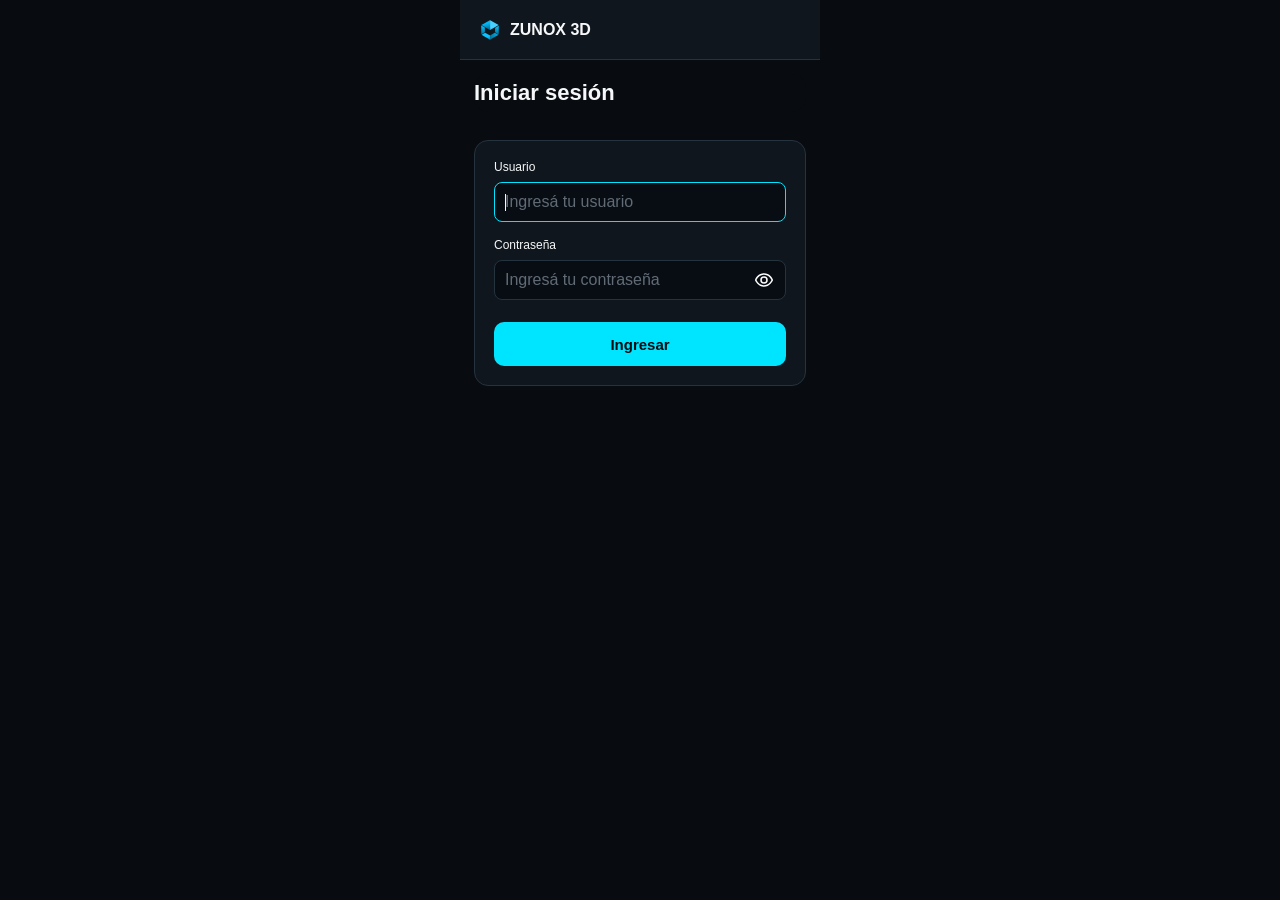
==== frontend/admin.html @ 62fde07b "fix: Update input validation for quantity and disable price input in admin form" ====
<!DOCTYPE html>
<html lang="es">

<head>
    <meta charset="UTF-8">
    <meta name="viewport" content="width=device-width, initial-scale=1.0">
    <title>Nuevo Registro</title>
    <link rel="icon" href="Iconos/logo.svg">
    <link href="Css/admin.css" rel="stylesheet">
    <link href="Css/menu.css" rel="stylesheet">
</head>

<body>
    <header>
        <div>
            <div class="contenedor-logo">
                <img src="Iconos/logo.svg" class="logo">
            </div>
            <b>ZUNOX 3D</b>
        </div>
        <div class="menu-opciones">
            <button type="button" id="btn-menu" class="salida" aria-label="Abrir menú" aria-haspopup="true" aria-expanded="false" aria-controls="panel-menu">
                <span>
                    <img src="Iconos/puntos.svg" alt="">
                </span>
            </button>
            <nav id="panel-menu" class="panel-menu" aria-label="Menú" hidden>
                <a href="tracking-admin.html" class="item-menu">
                    <img src="Iconos/calendario-reloj.svg" alt="">
                    Seguimiento de pedidos
                </a>
                <a href="products.html" class="item-menu">
                    <img src="Iconos/lista-del-portapapeles.svg" alt="">
                    Productos
                </a>
                <hr>
                <button type="button" id="btn-cerrar-sesion" class="item-menu item-cerrar-sesion">
                    <img src="Iconos/salida.svg" alt="">
                    Cerrar sesión
                </button>
            </nav>
        </div>
    </header>

    <main>
        <form id="formulario">
            <section id="section-1">
                <p class="p-1">
                    NUEVO PEDIDO
                </p>
                <p class="p-2">
                    Nuevo Registro
                </p>
                <p class="p-3">
                    Ingresá los datos y los productos del pedido.
                </p>
            </section>
            <section id="section-2">
                <div class="contenedor-datos">
                    <h4>Datos de contacto</h4>
                    <!-- Buscador de cliente existente: sin name, para que no viaje en el FormData del pedido. -->
                    <div class="buscador-cliente">
                        <label class="interruptor">
                            <input type="checkbox" id="chk-cliente-existente" role="switch">
                            <span class="interruptor-pista" aria-hidden="true"></span>
                            <span class="interruptor-texto">Cliente existente</span>
                        </label>
                        <div class="fila-buscador">
                            <input type="tel" id="txt-buscar-telefono" placeholder="Buscar por teléfono" inputmode="numeric" maxlength="20" pattern="[0-9]{10,20}" title="Ingresá entre 10 y 20 dígitos, sin espacios ni guiones" aria-label="Teléfono del cliente" disabled>
                            <button type="button" id="btn-buscar-cliente" class="btn-buscar" disabled>Buscar</button>
                        </div>
                        <p id="lbl-busqueda" class="mensaje-busqueda" role="status" aria-live="polite"></p>
                    </div>
                    <div class="sub-contenedor-datos">
                        <div>
                            <p>
                                Nombre
                            </p>
                            <input type="text" name="txt-nombre" placeholder="Ingresá el nombre" maxlength="100" pattern="[^0-9]+" title="El nombre no puede contener números" required>
                        </div>
                        <div class="apellido">
                            <p>
                                Apellido
                            </p>
                            <input type="text" name="txt-apellido" placeholder="Ingresá el apellido" maxlength="100" pattern="[^0-9]+" title="El apellido no puede contener números" required>
                        </div>
                    </div>
                    <p>Mail (opcional)</p>
                    <input type="email" name="txt-correo" placeholder="ejemplo@correo.com" maxlength="300">
                    <p>Teléfono</p>
                    <input type="tel" name="txt-telefono" placeholder="1123456789" minlength="10" maxlength="20" pattern="[0-9]{10,20}" title="Ingresá entre 10 y 20 dígitos, sin espacios ni guiones" required>
                    <p>Zona</p>
                    <input type="text" name="txt-zona" placeholder="Ingresá la zona" maxlength="100" required>
                </div>
            </section>
            <section id="section-3">
                <div id="tarjeta-productos" class="contenedor-productos">
                    <h4>Productos</h4>
                    <div class="contenedor-nota">
                        <p>Notas de pedido</p>
                        <textarea name="txt-nota" placeholder="Agregá una nota para el pedido"></textarea>
                    </div>
                    <template id="tarjeta-sub-productos">
                        <div class="sub-contendor-productos">
                            <p>Categoría</p>
                            <select id="ddl-categorias" name="ddl-categorias" required>
                                <option value="" disabled selected>Seleccioná una categoría</option>
                            </select>
                            <p>Producto</p>
                            <select id="ddl-productos" name="ddl-productos" required>
                                <option value="" disabled selected>Seleccioná un producto</option>
                            </select>
                            <div class="contenedor-precios">
                                <div>
                                    <p>Cantidad</p>
                                    <input name="txt-cantidad" type="number" pattern="[^1-9]+" placeholder="1" min="1" step="1" required>
                                </div>
                                <div>
                                    <p>Precio unitario</p>
                                    <input name="txt-precio" type="number" placeholder="0,00" min="0.01" step="0.01" disabled required>
                                </div>
                                <div>
                                    <span>
                                        <img src="Iconos/basura.svg">
                                    </span>
                                </div>
                            </div>
                            <div>
                                <p>Subtotal</p>
                                <label>$</label>
                            </div>
                        </div>
                    </template>
                </div>
                <div class="contenedor-total">
                    <div class="fila-total">
                        <p>Total</p>
                        <label>$</label>
                    </div>
                    <button id="btn-agregar" type="button" class="btn-agregar">+ Agregar producto</button>
                </div>
            </section>
            <section id="section-guardar">
                <label id="lbl-mensaje"></label>
                <button type="submit" class="btn-guardar">
                    <img src="Iconos/Check.svg" alt="">
                    Guardar
                </button>
            </section>
        </form>

        <!-- Se abre con showModal() cuando el pedido se guardó bien. -->
        <dialog id="dlg-pedido-guardado" class="panel-exito" aria-labelledby="ttl-pedido-guardado">
            <form method="dialog">
                <button type="submit" class="btn-cerrar-panel" aria-label="Cerrar">
                    <img src="Iconos/Cancelar.svg" alt="">
                </button>
            </form>

            <div class="icono-exito">
                <img src="Iconos/Check.svg" alt="">
            </div>
            <p class="p-1" id="lbl-numero-guardado">PEDIDO #—</p>
            <h2 class="p-2" id="ttl-pedido-guardado">Pedido registrado</h2>
            <p class="p-3">Copiá el link y mandáselo al cliente para que siga su pedido.</p>

            <p class="etiqueta-link">Link de seguimiento del cliente</p>
            <div class="fila-link">
                <input type="url" id="txt-link-seguimiento" readonly aria-label="Link de seguimiento del cliente">
                <button type="button" id="btn-copiar-link" class="btn-copiar" autofocus>Copiar</button>
            </div>
            <p id="lbl-copiado" class="mensaje-copiado" role="status" aria-live="polite"></p>
        </dialog>
    </main>

    <footer>

    </footer>
    <script src="JavaScript/menu.js" type="module"></script>
    <script src="JavaScript/admin.js" type="module"></script>
</body>

</html>
---- frontend/Css/admin.css ----
:root {
    /* Fondos */
    --bg_primary: #080B10;
    --bg_text: #080D13;
    --bg_card: #10161E;
    --bg_card_secondary: #0C1219;
    --bg_card_alt: #051014;

    /* Colores principales */
    --primary: #25333F;
    --header_bg: #9CAAB7;
    --primary_hover: #F5F7F8;
    --primary_light: #FFFFFF;

    /* Texto y acentos */
    --text_main: #00E5FF;

    /* Estados y botones */
    --status_pending: #F6C453;
    --status_pending_hover: #65521F;

    --status_cancelled: #FF4D4D;
    --status_cancelled_bg: #211C0D;

    --status_completed: #22C55E;
    --status_completed_bg: #4ADE80;

    --shadow_sm: 0 1px 2px 0 rgba(0, 0, 0, 0.05);
    --shadow: 0 4px 6px -1px rgba(0, 0, 0, 0.08), 0 2px 4px -2px rgba(0, 0, 0, 0.04);
    --shadow_lg: 0 10px 15px -3px rgba(0, 0, 0, 0.1), 0 4px 6px -4px rgba(0, 0, 0, 0.05);

    --radius: 14px;
    --radius-text: 8px;
}

* {
    box-sizing: border-box;
    margin: 0;
    padding: 0;
}

body{
    font-family: Arial, Helvetica, sans-serif;
    background-color: var(--bg_primary);
    min-height: 100vh;
    width: 100%;
    max-width: 360px;
    margin: 0 auto;
    overflow-x: hidden;
}

header{
    display: flex;
    justify-content: space-between;
    align-items: center;
    background-color: var(--bg_card);
    height: 60px;
    border-bottom: 1px solid var(--primary);
}

header div{
    display: flex;
    justify-content: center;
    align-items: center;
    margin: 10px;
}

header div b{
    color: var(--primary_hover);
}

header div img{
    width: 15px;
    height: 15px;
}

.contenedor-logo{
    display: flex;
    justify-content: center;
    align-items: center;
}

.logo{
    width: 20px;
    height: 20px;
}

.salida{
    margin: 0;
    padding: 6px;
    border: 1px solid var(--primary);
    border-radius: 8px;
    display: flex;
    justify-content: center;
    align-items: center;
}

.salida span{
    display: flex;
    justify-content: center;
    align-items: center;
}

button.salida{
    background: none;
    cursor: pointer;
}

button.salida:focus-visible{
    outline: 2px solid var(--text_main);
    outline-offset: 2px;
}

img{
    width: 20px;
    height: 20px;
}

main{
    display: flex;
    flex-direction: column;
    /* justify-content: center; */
    align-items: stretch;
    box-sizing: border-box;
    width: 100%;
}

section{
    width: auto;
    box-sizing: border-box;
    margin: 14px;
    padding: 5px;
    border: 1px solid var(--primary);
    border-radius: var(--radius);
    min-width: 0;
    background-color: var(--bg_card);
}

.p-1{
    font-size: 11px;
    font-weight: 700;
    letter-spacing: 0.5px;
    color: var(--text_main);
}

.p-2{
    margin-top: 6px;
    margin-bottom: 6px;
    font-size: 22px;
    font-weight: 700;
    color: var(--primary_hover);
}

.p-3{
    font-size: 13px;
    color: var(--header_bg);
}

#section-1{
    margin: 14px;
    border: none;
    width: auto;
    background-color: var(--bg_primary);
    padding: 0;
}

#section-2 .contenedor-datos{
    margin: 10px;
}

.contenedor-datos h4{
    margin-bottom: 10px;
    color: var(--primary_hover);
}

.sub-contenedor-datos{
    display: flex;
}

.sub-contenedor-datos div{
    width: 100%;
}

.sub-contenedor-datos .apellido{
    padding-left: 10px;
}

.sub-contenedor-datos p{
    color: var(--primary_hover);
    font-size: 12px;
    margin-bottom: 8px;
}

.sub-contenedor-datos input[type="text"]{
    margin-bottom: 15px;
    border-radius: var(--radius-text);
    width: 100%;
    height: 40px;
    border: 1px solid var(--primary);
    background-color: var(--bg_text);
    padding-left: 10px;
    color: var(--primary_hover);
    outline: none;
}

.contenedor-datos p{
    color: var(--primary_hover);
    font-size: 12px;
    margin-bottom: 8px;
}

.contenedor-datos input[type="email"], 
.contenedor-datos input[type="tel"], 
.contenedor-datos input[type="text"]{
    margin-bottom: 15px;
    border-radius: var(--radius-text);
    width: 100%;
    height: 40px;
    border: 1px solid var(--primary);
    background-color: var(--bg_text);
    padding-left: 10px;
    color: var(--primary_hover);
    outline: none;
}

/* .contenedor-datos textarea{
    border-radius: var(--radius-text);
    width: 100%;
    height: 80px;
    border: 1px solid var(--primary);
    background-color: var(--bg_text);
    padding: 10px;
    color: var(--primary_hover);
    outline: none;
    resize: vertical;
} */

.contenedor-datos input:focus,
.contenedor-datos textarea:focus{
    outline: none;
    border-color: var(--text_main);
}

#section-3 .contenedor-productos{
    margin: 10px;
}

.contenedor-productos h4{
    display: flex;
    justify-content: space-between;
    align-items: center;
    font-size: 16px;
    font-weight: 500;
    margin-bottom: 12px;
    color: var(--primary_hover);
}

.contenedor-productos h4 span{
    font-size: 12px;
    color: var(--header_bg);
    font-weight: normal;
}

.contenedor-nota{
    margin-bottom: 10px;
}

.contenedor-nota p{
    font-size: 12px;
    margin-bottom: 8px;
    margin-top: 0;
    color: var(--header_bg);
}

.contenedor-nota textarea{
    border-radius: var(--radius-text);
    width: 100%;
    height: 80px;
    border: 1px solid var(--primary);
    background-color: var(--bg_text);
    padding: 10px;
    color: var(--primary_hover);
    outline: none;
    resize: vertical;
}

.sub-contendor-productos{
    display: flex;
    flex-direction: column;
    width: 100%;
    border: 1px solid var(--primary);
    border-radius: var(--radius);
    background-color: var(--bg_card_secondary);
    padding: 16px;
    box-sizing: border-box;
    margin-bottom: 10px;
}

.sub-contendor-productos p{
    font-size: 12px;
    margin-bottom: 6px;
    margin-top: 0;
    color: var(--header_bg);
}

.sub-contendor-productos select{
    width: 100%;
    height: 42px;
    margin-bottom: 14px;
    border-radius: var(--radius-text);
    border: 1px solid var(--primary);
    background-color: var(--bg_text);
    padding: 0 36px 0 12px;
    color: var(--primary_hover);
    font-size: 14px;
    appearance: none;
    -webkit-appearance: none;
    -moz-appearance: none;
    background-image: url("data:image/svg+xml,%3Csvg xmlns='http://www.w3.org/2000/svg' width='16' height='16' viewBox='0 0 24 24' fill='none' stroke='%239CAAB7' stroke-width='2' stroke-linecap='round' stroke-linejoin='round'%3E%3Cpolyline points='6 9 12 15 18 9'%3E%3C/polyline%3E%3C/svg%3E");
    background-repeat: no-repeat;
    background-position: calc(100% - 12px) center;
    background-size: 16px;
    cursor: pointer;
    box-sizing: border-box;
    outline: none;
}

.sub-contendor-productos select:focus{
    border-color: var(--text_main);
}

.contenedor-precios{
    display: flex;
    align-items: flex-end;
    gap: 10px;
    width: 100%;
    margin-bottom: 14px;
}

.contenedor-precios > div:nth-child(1){
    flex: 1;
    min-width: 0;
}

.contenedor-precios > div:nth-child(2){
    flex: 1.4;
    min-width: 0;
}

.contenedor-precios input[type="number"]{
    width: 100%;
    height: 42px;
    border-radius: var(--radius-text);
    border: 1px solid var(--primary);
    background-color: var(--bg_text);
    color: var(--primary_hover);
    text-align: center;
    font-size: 14px;
    padding: 0 8px;
    box-sizing: border-box;
    outline: none;
}

.contenedor-precios input[type="number"]::-webkit-outer-spin-button,
.contenedor-precios input[type="number"]::-webkit-inner-spin-button{
    -webkit-appearance: none;
    margin: 0;
}

.contenedor-precios input[type="number"]:focus{
    border-color: var(--text_main);
}

.contenedor-precios > div:nth-child(3){
    width: 42px;
    height: 42px;
    flex: 0 0 42px;
    border: 1px solid var(--primary);
    border-radius: var(--radius-text);
    background-color: var(--bg_text);
    display: flex;
    justify-content: center;
    align-items: center;
    cursor: pointer;
    box-sizing: border-box;
    transition: border-color 0.2s, background-color 0.2s;
}

.contenedor-precios > div:nth-child(3):hover{
    border-color: var(--status_cancelled);
    background-color: rgba(255, 77, 77, 0.08);
}

.contenedor-precios > div:nth-child(3) span{
    display: flex;
    justify-content: center;
    align-items: center;
}

.contenedor-precios > div:nth-child(3) img{
    width: 18px;
    height: 18px;
    filter: brightness(0) invert(0.8);
    transition: filter 0.2s;
}

.contenedor-precios > div:nth-child(3):hover img{
    filter: invert(41%) sepia(85%) saturate(3021%) hue-rotate(339deg) brightness(101%) contrast(102%);
}

.sub-contendor-productos > div:last-child{
    display: flex;
    justify-content: space-between;
    align-items: center;
    width: 100%;
    margin-top: 2px;
    padding-top: 4px;
}

.sub-contendor-productos > div:last-child p{
    font-size: 13px;
    color: var(--header_bg);
    margin: 0;
}

.sub-contendor-productos > div:last-child label{
    font-size: 16px;
    font-weight: 700;
    color: var(--primary_hover);
    margin: 0;
}

.contenedor-total{
    margin: 16px 10px 10px 10px;
}

.fila-total{
    display: flex;
    justify-content: space-between;
    align-items: center;
    margin-bottom: 14px;
}

.fila-total p{
    font-size: 15px;
    font-weight: 500;
    color: var(--primary_hover);
    margin: 0;
}

.fila-total label{
    font-size: 18px;
    font-weight: 700;
    color: var(--text_main);
    margin: 0;
}

.btn-agregar{
    width: 100%;
    height: 44px;
    background-color: var(--text_main);
    color: var(--bg_primary);
    border: none;
    border-radius: 10px;
    font-size: 15px;
    font-weight: 600;
    display: flex;
    justify-content: center;
    align-items: center;
    gap: 8px;
    cursor: pointer;
    transition: opacity 0.2s, transform 0.1s;
}

.btn-agregar:hover{
    opacity: 0.9;
}

.btn-agregar:active{
    transform: scale(0.99);
}

#section-guardar{
    margin: 14px;
    border: none;
    background-color: transparent;
    padding: 0;
}

.btn-guardar{
    width: 100%;
    height: 46px;
    background-color: var(--text_main);
    color: var(--bg_primary);
    border: none;
    border-radius: 10px;
    font-size: 15px;
    font-weight: 600;
    display: flex;
    justify-content: center;
    align-items: center;
    gap: 8px;
    cursor: pointer;
    transition: opacity 0.2s, transform 0.1s;
}

.btn-guardar img{
    width: 16px;
    height: 16px;
}

.btn-guardar:hover{
    opacity: 0.9;
}

.btn-guardar:active{
    transform: scale(0.99);
}

/* Buscador de cliente existente */
.buscador-cliente{
    margin-bottom: 15px;
    padding-bottom: 15px;
    border-bottom: 1px solid var(--primary);
}

.interruptor{
    display: flex;
    align-items: center;
    gap: 10px;
    width: fit-content;
    cursor: pointer;
    margin-bottom: 12px;
}

.interruptor input{
    position: absolute;
    width: 1px;
    height: 1px;
    opacity: 0;
}

.interruptor-pista{
    position: relative;
    flex: 0 0 40px;
    width: 40px;
    height: 22px;
    border: 1px solid var(--primary);
    border-radius: 999px;
    background-color: var(--bg_text);
    transition: background-color 0.2s, border-color 0.2s;
}

.interruptor-pista::after{
    content: "";
    position: absolute;
    top: 2px;
    left: 2px;
    width: 16px;
    height: 16px;
    border-radius: 50%;
    background-color: var(--header_bg);
    transition: transform 0.2s, background-color 0.2s;
}

.interruptor input:checked + .interruptor-pista{
    border-color: var(--text_main);
    background-color: rgba(0, 229, 255, 0.15);
}

.interruptor input:checked + .interruptor-pista::after{
    transform: translateX(18px);
    background-color: var(--text_main);
}

.interruptor input:focus-visible + .interruptor-pista{
    outline: 2px solid var(--text_main);
    outline-offset: 2px;
}

.interruptor-texto{
    font-size: 13px;
    color: var(--primary_hover);
}

.fila-buscador{
    display: flex;
    gap: 8px;
}

.contenedor-datos .fila-buscador input[type="tel"]{
    flex: 1;
    min-width: 0;
    margin-bottom: 0;
}

.btn-buscar{
    flex: 0 0 auto;
    height: 40px;
    padding: 0 14px;
    border: none;
    border-radius: var(--radius-text);
    background-color: var(--text_main);
    color: var(--bg_primary);
    font-size: 14px;
    font-weight: 600;
    cursor: pointer;
    transition: opacity 0.2s;
}

.btn-buscar:hover{
    opacity: 0.9;
}

.fila-buscador input:disabled,
.btn-buscar:disabled{
    opacity: 0.4;
    cursor: not-allowed;
}

.contenedor-datos .mensaje-busqueda{
    margin: 10px 0 0 0;
    font-size: 12px;
    color: var(--header_bg);
}

.contenedor-datos .mensaje-busqueda:empty{
    display: none;
}

.contenedor-datos .mensaje-busqueda.encontrado{
    color: var(--status_completed);
}

.contenedor-datos .mensaje-busqueda.no-encontrado{
    color: var(--status_cancelled);
}


/* Panel de pedido guardado */
.panel-exito{
    width: calc(100% - 28px);
    max-width: 332px;
    margin: auto;
    padding: 24px 18px 18px 18px;
    border: 1px solid rgba(34, 197, 94, 0.4);
    border-radius: var(--radius);
    background-color: var(--bg_card);
    color: var(--primary_hover);
    text-align: center;
    box-shadow: 0 10px 25px rgba(0, 0, 0, 0.45);
}

.panel-exito::backdrop{
    background-color: rgba(8, 11, 16, 0.75);
}

.btn-cerrar-panel{
    position: absolute;
    top: 10px;
    right: 10px;
    width: 30px;
    height: 30px;
    display: flex;
    justify-content: center;
    align-items: center;
    border: 1px solid var(--primary);
    border-radius: var(--radius-text);
    background: none;
    cursor: pointer;
    transition: border-color 0.2s, background-color 0.2s;
}

.btn-cerrar-panel img{
    width: 12px;
    height: 12px;
    filter: brightness(0) invert(0.8);
}

.btn-cerrar-panel:hover,
.btn-cerrar-panel:focus-visible{
    border-color: var(--status_cancelled);
    background-color: rgba(255, 77, 77, 0.08);
    outline: none;
}

.icono-exito{
    width: 48px;
    height: 48px;
    margin: 0 auto 14px auto;
    display: flex;
    justify-content: center;
    align-items: center;
    border-radius: 50%;
    background-color: var(--status_completed);
}

.icono-exito img{
    width: 22px;
    height: 22px;
}

.panel-exito .p-1{
    color: var(--status_completed);
}

.etiqueta-link{
    margin: 18px 0 8px 0;
    font-size: 12px;
    color: var(--header_bg);
    text-align: left;
}

.fila-link{
    display: flex;
    gap: 8px;
}

.fila-link input{
    flex: 1;
    min-width: 0;
    height: 40px;
    padding: 0 10px;
    border: 1px solid var(--primary);
    border-radius: var(--radius-text);
    background-color: var(--bg_text);
    color: var(--text_main);
    font-size: 13px;
    outline: none;
    text-overflow: ellipsis;
}

.fila-link input:focus{
    border-color: var(--text_main);
}

.btn-copiar{
    flex: 0 0 auto;
    height: 40px;
    padding: 0 14px;
    border: none;
    border-radius: var(--radius-text);
    background-color: var(--text_main);
    color: var(--bg_primary);
    font-size: 14px;
    font-weight: 600;
    cursor: pointer;
    transition: opacity 0.2s;
}

.btn-copiar:hover{
    opacity: 0.9;
}

.mensaje-copiado{
    margin-top: 8px;
    font-size: 12px;
    color: var(--status_completed);
    text-align: left;
}

.mensaje-copiado:empty{
    display: none;
}
---- frontend/Css/menu.css ----
/* Menu de opciones del header (tres puntos). Se usa en las paginas del admin. */

.menu-opciones{
    position: relative;
}

button.salida{
    background: none;
    cursor: pointer;
}

button.salida:focus-visible{
    outline: 2px solid var(--text_main);
    outline-offset: 2px;
}

button.salida[aria-expanded="true"]{
    border-color: var(--text_main);
}

.panel-menu{
    position: absolute;
    top: calc(100% + 8px);
    right: 0;
    z-index: 10;
    display: flex;
    flex-direction: column;
    gap: 2px;
    min-width: 210px;
    padding: 6px;
    background-color: var(--bg_card);
    border: 1px solid var(--primary);
    border-radius: 10px;
    box-shadow: 0 10px 25px rgba(0, 0, 0, 0.45);
}

.panel-menu[hidden]{
    display: none;
}

.panel-menu hr{
    border: none;
    border-top: 1px solid var(--primary);
    margin: 4px 0;
}

.item-menu{
    display: flex;
    align-items: center;
    gap: 10px;
    width: 100%;
    padding: 10px;
    border: none;
    border-radius: 6px;
    background: none;
    color: var(--primary_hover);
    font-family: inherit;
    font-size: 14px;
    text-align: left;
    text-decoration: none;
    cursor: pointer;
    transition: background-color 0.2s, color 0.2s;
}

.item-menu img{
    width: 16px;
    height: 16px;
    filter: brightness(0) invert(0.8);
}

.item-menu:hover,
.item-menu:focus-visible{
    background-color: var(--primary);
    outline: none;
}

.item-cerrar-sesion{
    color: var(--status_cancelled);
    font-weight: 600;
}

.item-cerrar-sesion img{
    filter: invert(41%) sepia(85%) saturate(3021%) hue-rotate(339deg) brightness(101%) contrast(102%);
}

.item-cerrar-sesion:hover,
.item-cerrar-sesion:focus-visible{
    background-color: rgba(255, 77, 77, 0.12);
}
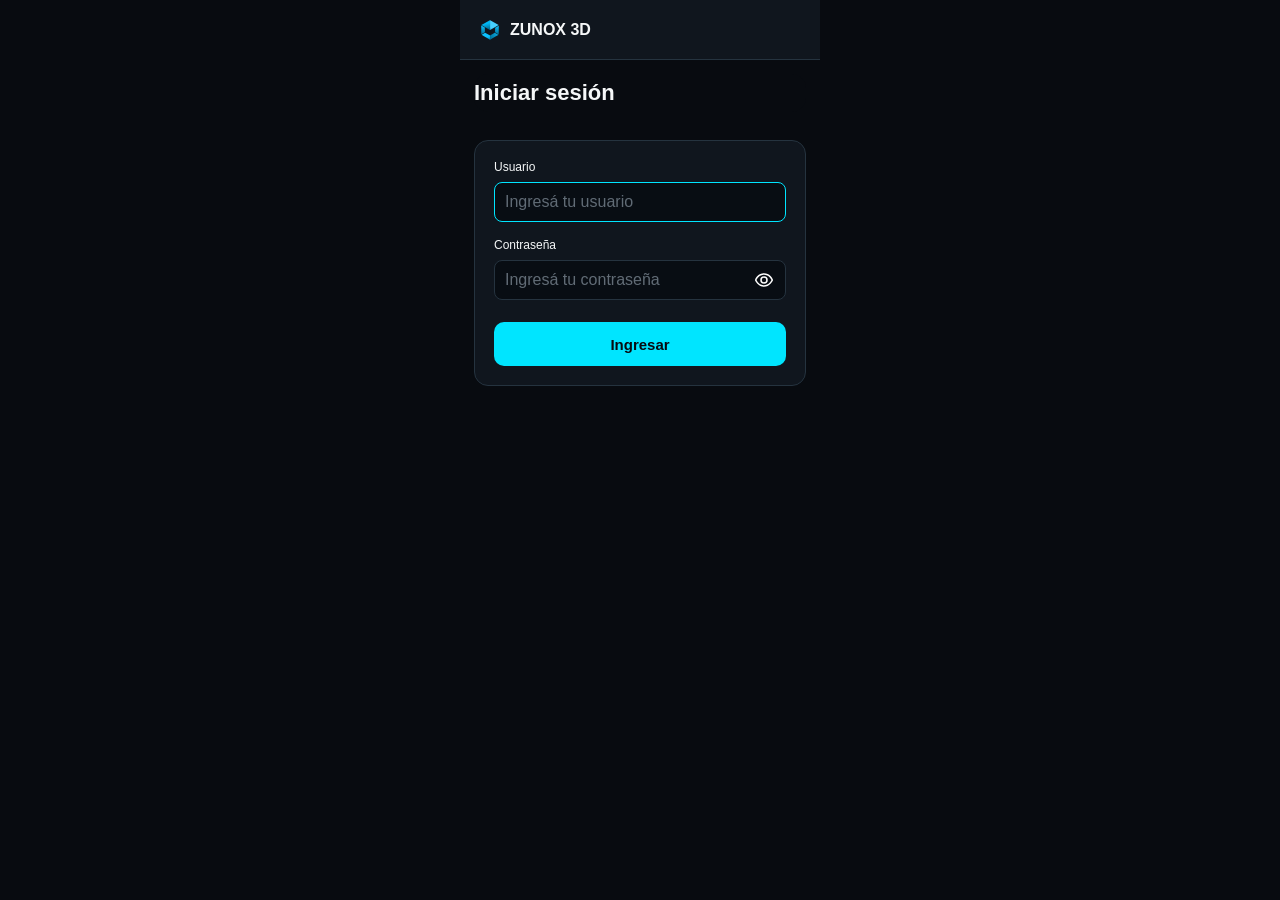
==== commit 2bdf5d23: "feat: Implement WhatsApp integration for inquiries and product categories - Added JavaScript functio" ====
--- a/frontend/admin.html
+++ b/frontend/admin.html
@@ -6,11 +6,10 @@
     <meta name="viewport" content="width=device-width, initial-scale=1.0">
     <title>Nuevo Registro</title>
     <link rel="icon" href="Iconos/logo.svg">
-    <link href="Css/admin.css" rel="stylesheet">
-    <link href="Css/menu.css" rel="stylesheet">
+    <link href="Css/estilos.css" rel="stylesheet">
 </head>
 
-<body>
+<body class="pagina-admin">
     <header>
         <div>
             <div class="contenedor-logo">
--- a/frontend/Css/estilos.css
+++ b/frontend/Css/estilos.css
@@ -0,0 +1,1470 @@
+/* Estilos de admin.html, products.html, tracking.html y tracking-admin.html.
+   Lo que cambia entre páginas va con la clase del body (.pagina-admin, .pagina-products,
+   .pagina-tracking, .pagina-tracking-admin). login.html sigue usando login.css. */
+
+:root {
+    /* Fondos */
+    --bg_primary: #080B10;
+    --bg_text: #080D13;
+    --bg_card: #10161E;
+    --bg_card_secondary: #0C1219;
+    --bg_card_alt: #051014;
+
+    /* Colores principales */
+    --primary: #25333F;
+    --header_bg: #9CAAB7;
+    --primary_hover: #F5F7F8;
+    --primary_light: #FFFFFF;
+
+    /* Texto y acentos */
+    --text_main: #00E5FF;
+
+    /* Estados y botones */
+    --status_pending: #F6C453;
+    --status_pending_hover: #65521F;
+
+    --status_cancelled: #FF4D4D;
+    --status_cancelled_bg: #211C0D;
+
+    --status_completed: #22C55E;
+    --status_completed_bg: #4ADE80;
+
+    --shadow_sm: 0 1px 2px 0 rgba(0, 0, 0, 0.05);
+    --shadow: 0 4px 6px -1px rgba(0, 0, 0, 0.08), 0 2px 4px -2px rgba(0, 0, 0, 0.04);
+    --shadow_lg: 0 10px 15px -3px rgba(0, 0, 0, 0.1), 0 4px 6px -4px rgba(0, 0, 0, 0.05);
+
+    --radius: 14px;
+    --radius-text: 8px;
+}
+
+* {
+    box-sizing: border-box;
+    margin: 0;
+    padding: 0;
+}
+
+body {
+    font-family: Arial, Helvetica, sans-serif;
+    background-color: var(--bg_primary);
+    min-height: 100vh;
+    width: 100%;
+    max-width: 360px;
+    margin: 0 auto;
+    overflow-x: hidden;
+}
+
+/* ===== Header ===== */
+
+header {
+    display: flex;
+    justify-content: space-between;
+    align-items: center;
+    background-color: var(--bg_card);
+    height: 60px;
+    border-bottom: 1px solid var(--primary);
+}
+
+header div {
+    display: flex;
+    justify-content: center;
+    align-items: center;
+    margin: 10px;
+}
+
+header div b {
+    color: var(--primary_hover);
+}
+
+header div img {
+    width: 15px;
+    height: 15px;
+}
+
+.contenedor-logo {
+    display: flex;
+    justify-content: center;
+    align-items: center;
+}
+
+.logo {
+    width: 20px;
+    height: 20px;
+}
+
+.salida {
+    margin: 0;
+    padding: 6px;
+    border: 1px solid var(--primary);
+    border-radius: 8px;
+    display: flex;
+    justify-content: center;
+    align-items: center;
+}
+
+.salida span {
+    display: flex;
+    justify-content: center;
+    align-items: center;
+}
+
+/* Menú de opciones del header (tres puntos). Se usa en las páginas del admin. */
+.menu-opciones {
+    position: relative;
+}
+
+button.salida {
+    background: none;
+    cursor: pointer;
+}
+
+button.salida:focus-visible {
+    outline: 2px solid var(--text_main);
+    outline-offset: 2px;
+}
+
+button.salida[aria-expanded="true"] {
+    border-color: var(--text_main);
+}
+
+.panel-menu {
+    position: absolute;
+    top: calc(100% + 8px);
+    right: 0;
+    z-index: 10;
+    display: flex;
+    flex-direction: column;
+    gap: 2px;
+    min-width: 210px;
+    padding: 6px;
+    background-color: var(--bg_card);
+    border: 1px solid var(--primary);
+    border-radius: 10px;
+    box-shadow: 0 10px 25px rgba(0, 0, 0, 0.45);
+}
+
+.panel-menu[hidden] {
+    display: none;
+}
+
+.panel-menu hr {
+    border: none;
+    border-top: 1px solid var(--primary);
+    margin: 4px 0;
+}
+
+.item-menu {
+    display: flex;
+    align-items: center;
+    gap: 10px;
+    width: 100%;
+    padding: 10px;
+    border: none;
+    border-radius: 6px;
+    background: none;
+    color: var(--primary_hover);
+    font-family: inherit;
+    font-size: 14px;
+    text-align: left;
+    text-decoration: none;
+    cursor: pointer;
+    transition: background-color 0.2s, color 0.2s;
+}
+
+.item-menu img {
+    width: 16px;
+    height: 16px;
+    filter: brightness(0) invert(0.8);
+}
+
+.item-menu:hover,
+.item-menu:focus-visible {
+    background-color: var(--primary);
+    outline: none;
+}
+
+.item-cerrar-sesion {
+    color: var(--status_cancelled);
+    font-weight: 600;
+}
+
+.item-cerrar-sesion img {
+    filter: invert(41%) sepia(85%) saturate(3021%) hue-rotate(339deg) brightness(101%) contrast(102%);
+}
+
+.item-cerrar-sesion:hover,
+.item-cerrar-sesion:focus-visible {
+    background-color: rgba(255, 77, 77, 0.12);
+}
+
+/* ===== Estructura común ===== */
+
+img {
+    width: 20px;
+    height: 20px;
+}
+
+main {
+    display: flex;
+    flex-direction: column;
+    align-items: stretch;
+    box-sizing: border-box;
+    width: 100%;
+}
+
+.pagina-products main,
+.pagina-tracking-admin main {
+    padding-bottom: 24px;
+}
+
+section {
+    width: auto;
+    box-sizing: border-box;
+    margin: 14px;
+    padding: 5px;
+    border: 1px solid var(--primary);
+    border-radius: var(--radius);
+    min-width: 0;
+    background-color: var(--bg_card);
+}
+
+#section-1 {
+    margin: 14px;
+    border: none;
+    width: auto;
+    background-color: var(--bg_primary);
+    padding: 0;
+}
+
+.p-1 {
+    font-size: 11px;
+    font-weight: 700;
+    letter-spacing: 0.5px;
+    color: var(--text_main);
+}
+
+.p-2 {
+    margin-top: 6px;
+    margin-bottom: 6px;
+    font-size: 22px;
+    font-weight: 700;
+    color: var(--primary_hover);
+}
+
+.p-3 {
+    font-size: 13px;
+    color: var(--header_bg);
+}
+
+/* Buscador por teléfono (admin y tracking-admin) */
+.fila-buscador {
+    display: flex;
+    gap: 8px;
+}
+
+.btn-buscar {
+    flex: 0 0 auto;
+    height: 40px;
+    padding: 0 14px;
+    border: none;
+    border-radius: var(--radius-text);
+    background-color: var(--text_main);
+    color: var(--bg_primary);
+    font-size: 14px;
+    font-weight: 600;
+    cursor: pointer;
+    transition: opacity 0.2s;
+}
+
+.btn-buscar:hover {
+    opacity: 0.9;
+}
+
+/* ===== Nuevo pedido (admin.html) ===== */
+
+#section-2 .contenedor-datos {
+    margin: 10px;
+}
+
+.pagina-admin .contenedor-datos h4 {
+    margin-bottom: 10px;
+    color: var(--primary_hover);
+}
+
+.sub-contenedor-datos {
+    display: flex;
+}
+
+.sub-contenedor-datos div {
+    width: 100%;
+}
+
+.sub-contenedor-datos .apellido {
+    padding-left: 10px;
+}
+
+.sub-contenedor-datos p {
+    color: var(--primary_hover);
+    font-size: 12px;
+    margin-bottom: 8px;
+}
+
+.sub-contenedor-datos input[type="text"] {
+    margin-bottom: 15px;
+    border-radius: var(--radius-text);
+    width: 100%;
+    height: 40px;
+    border: 1px solid var(--primary);
+    background-color: var(--bg_text);
+    padding-left: 10px;
+    color: var(--primary_hover);
+    outline: none;
+}
+
+.pagina-admin .contenedor-datos p {
+    color: var(--primary_hover);
+    font-size: 12px;
+    margin-bottom: 8px;
+}
+
+.pagina-admin .contenedor-datos input[type="email"],
+.pagina-admin .contenedor-datos input[type="tel"],
+.pagina-admin .contenedor-datos input[type="text"] {
+    margin-bottom: 15px;
+    border-radius: var(--radius-text);
+    width: 100%;
+    height: 40px;
+    border: 1px solid var(--primary);
+    background-color: var(--bg_text);
+    padding-left: 10px;
+    color: var(--primary_hover);
+    outline: none;
+}
+
+.pagina-admin .contenedor-datos input:focus,
+.pagina-admin .contenedor-datos textarea:focus {
+    outline: none;
+    border-color: var(--text_main);
+}
+
+#section-3 .contenedor-productos {
+    margin: 10px;
+}
+
+.pagina-admin .contenedor-productos h4 {
+    display: flex;
+    justify-content: space-between;
+    align-items: center;
+    font-size: 16px;
+    font-weight: 500;
+    margin-bottom: 12px;
+    color: var(--primary_hover);
+}
+
+.pagina-admin .contenedor-productos h4 span {
+    font-size: 12px;
+    color: var(--header_bg);
+    font-weight: normal;
+}
+
+.contenedor-nota {
+    margin-bottom: 10px;
+}
+
+.contenedor-nota p {
+    font-size: 12px;
+    margin-bottom: 8px;
+    margin-top: 0;
+    color: var(--header_bg);
+}
+
+.contenedor-nota textarea {
+    border-radius: var(--radius-text);
+    width: 100%;
+    height: 80px;
+    border: 1px solid var(--primary);
+    background-color: var(--bg_text);
+    padding: 10px;
+    color: var(--primary_hover);
+    outline: none;
+    resize: vertical;
+}
+
+.sub-contendor-productos {
+    display: flex;
+    flex-direction: column;
+    width: 100%;
+    border: 1px solid var(--primary);
+    border-radius: var(--radius);
+    background-color: var(--bg_card_secondary);
+    padding: 16px;
+    box-sizing: border-box;
+    margin-bottom: 10px;
+}
+
+.sub-contendor-productos p {
+    font-size: 12px;
+    margin-bottom: 6px;
+    margin-top: 0;
+    color: var(--header_bg);
+}
+
+.sub-contendor-productos select {
+    width: 100%;
+    height: 42px;
+    margin-bottom: 14px;
+    border-radius: var(--radius-text);
+    border: 1px solid var(--primary);
+    background-color: var(--bg_text);
+    padding: 0 36px 0 12px;
+    color: var(--primary_hover);
+    font-size: 14px;
+    appearance: none;
+    -webkit-appearance: none;
+    -moz-appearance: none;
+    background-image: url("data:image/svg+xml,%3Csvg xmlns='http://www.w3.org/2000/svg' width='16' height='16' viewBox='0 0 24 24' fill='none' stroke='%239CAAB7' stroke-width='2' stroke-linecap='round' stroke-linejoin='round'%3E%3Cpolyline points='6 9 12 15 18 9'%3E%3C/polyline%3E%3C/svg%3E");
+    background-repeat: no-repeat;
+    background-position: calc(100% - 12px) center;
+    background-size: 16px;
+    cursor: pointer;
+    box-sizing: border-box;
+    outline: none;
+}
+
+.sub-contendor-productos select:focus {
+    border-color: var(--text_main);
+}
+
+.contenedor-precios {
+    display: flex;
+    align-items: flex-end;
+    gap: 10px;
+    width: 100%;
+    margin-bottom: 14px;
+}
+
+.contenedor-precios > div:nth-child(1) {
+    flex: 1;
+    min-width: 0;
+}
+
+.contenedor-precios > div:nth-child(2) {
+    flex: 1.4;
+    min-width: 0;
+}
+
+.contenedor-precios input[type="number"] {
+    width: 100%;
+    height: 42px;
+    border-radius: var(--radius-text);
+    border: 1px solid var(--primary);
+    background-color: var(--bg_text);
+    color: var(--primary_hover);
+    text-align: center;
+    font-size: 14px;
+    padding: 0 8px;
+    box-sizing: border-box;
+    outline: none;
+}
+
+.contenedor-precios input[type="number"]::-webkit-outer-spin-button,
+.contenedor-precios input[type="number"]::-webkit-inner-spin-button {
+    -webkit-appearance: none;
+    margin: 0;
+}
+
+.contenedor-precios input[type="number"]:focus {
+    border-color: var(--text_main);
+}
+
+.contenedor-precios > div:nth-child(3) {
+    width: 42px;
+    height: 42px;
+    flex: 0 0 42px;
+    border: 1px solid var(--primary);
+    border-radius: var(--radius-text);
+    background-color: var(--bg_text);
+    display: flex;
+    justify-content: center;
+    align-items: center;
+    cursor: pointer;
+    box-sizing: border-box;
+    transition: border-color 0.2s, background-color 0.2s;
+}
+
+.contenedor-precios > div:nth-child(3):hover {
+    border-color: var(--status_cancelled);
+    background-color: rgba(255, 77, 77, 0.08);
+}
+
+.contenedor-precios > div:nth-child(3) span {
+    display: flex;
+    justify-content: center;
+    align-items: center;
+}
+
+.contenedor-precios > div:nth-child(3) img {
+    width: 18px;
+    height: 18px;
+    filter: brightness(0) invert(0.8);
+    transition: filter 0.2s;
+}
+
+.contenedor-precios > div:nth-child(3):hover img {
+    filter: invert(41%) sepia(85%) saturate(3021%) hue-rotate(339deg) brightness(101%) contrast(102%);
+}
+
+.sub-contendor-productos > div:last-child {
+    display: flex;
+    justify-content: space-between;
+    align-items: center;
+    width: 100%;
+    margin-top: 2px;
+    padding-top: 4px;
+}
+
+.sub-contendor-productos > div:last-child p {
+    font-size: 13px;
+    color: var(--header_bg);
+    margin: 0;
+}
+
+.sub-contendor-productos > div:last-child label {
+    font-size: 16px;
+    font-weight: 700;
+    color: var(--primary_hover);
+    margin: 0;
+}
+
+.contenedor-total {
+    margin: 16px 10px 10px 10px;
+}
+
+.fila-total {
+    display: flex;
+    justify-content: space-between;
+    align-items: center;
+    margin-bottom: 14px;
+}
+
+.fila-total p {
+    font-size: 15px;
+    font-weight: 500;
+    color: var(--primary_hover);
+    margin: 0;
+}
+
+.fila-total label {
+    font-size: 18px;
+    font-weight: 700;
+    color: var(--text_main);
+    margin: 0;
+}
+
+.btn-agregar {
+    width: 100%;
+    height: 44px;
+    background-color: var(--text_main);
+    color: var(--bg_primary);
+    border: none;
+    border-radius: 10px;
+    font-size: 15px;
+    font-weight: 600;
+    display: flex;
+    justify-content: center;
+    align-items: center;
+    gap: 8px;
+    cursor: pointer;
+    transition: opacity 0.2s, transform 0.1s;
+}
+
+.btn-agregar:hover {
+    opacity: 0.9;
+}
+
+.btn-agregar:active {
+    transform: scale(0.99);
+}
+
+#section-guardar {
+    margin: 14px;
+    border: none;
+    background-color: transparent;
+    padding: 0;
+}
+
+.btn-guardar {
+    width: 100%;
+    height: 46px;
+    background-color: var(--text_main);
+    color: var(--bg_primary);
+    border: none;
+    border-radius: 10px;
+    font-size: 15px;
+    font-weight: 600;
+    display: flex;
+    justify-content: center;
+    align-items: center;
+    gap: 8px;
+    cursor: pointer;
+    transition: opacity 0.2s, transform 0.1s;
+}
+
+.btn-guardar img {
+    width: 16px;
+    height: 16px;
+}
+
+.btn-guardar:hover {
+    opacity: 0.9;
+}
+
+.btn-guardar:active {
+    transform: scale(0.99);
+}
+
+/* Buscador de cliente existente */
+.buscador-cliente {
+    margin-bottom: 15px;
+    padding-bottom: 15px;
+    border-bottom: 1px solid var(--primary);
+}
+
+.interruptor {
+    display: flex;
+    align-items: center;
+    gap: 10px;
+    width: fit-content;
+    cursor: pointer;
+    margin-bottom: 12px;
+}
+
+.interruptor input {
+    position: absolute;
+    width: 1px;
+    height: 1px;
+    opacity: 0;
+}
+
+.interruptor-pista {
+    position: relative;
+    flex: 0 0 40px;
+    width: 40px;
+    height: 22px;
+    border: 1px solid var(--primary);
+    border-radius: 999px;
+    background-color: var(--bg_text);
+    transition: background-color 0.2s, border-color 0.2s;
+}
+
+.interruptor-pista::after {
+    content: "";
+    position: absolute;
+    top: 2px;
+    left: 2px;
+    width: 16px;
+    height: 16px;
+    border-radius: 50%;
+    background-color: var(--header_bg);
+    transition: transform 0.2s, background-color 0.2s;
+}
+
+.interruptor input:checked + .interruptor-pista {
+    border-color: var(--text_main);
+    background-color: rgba(0, 229, 255, 0.15);
+}
+
+.interruptor input:checked + .interruptor-pista::after {
+    transform: translateX(18px);
+    background-color: var(--text_main);
+}
+
+.interruptor input:focus-visible + .interruptor-pista {
+    outline: 2px solid var(--text_main);
+    outline-offset: 2px;
+}
+
+.interruptor-texto {
+    font-size: 13px;
+    color: var(--primary_hover);
+}
+
+.pagina-admin .contenedor-datos .fila-buscador input[type="tel"] {
+    flex: 1;
+    min-width: 0;
+    margin-bottom: 0;
+}
+
+.pagina-admin .fila-buscador input:disabled,
+.pagina-admin .btn-buscar:disabled {
+    opacity: 0.4;
+    cursor: not-allowed;
+}
+
+.pagina-admin .contenedor-datos .mensaje-busqueda {
+    margin: 10px 0 0 0;
+    font-size: 12px;
+    color: var(--header_bg);
+}
+
+.pagina-admin .contenedor-datos .mensaje-busqueda:empty {
+    display: none;
+}
+
+.pagina-admin .contenedor-datos .mensaje-busqueda.encontrado {
+    color: var(--status_completed);
+}
+
+.pagina-admin .contenedor-datos .mensaje-busqueda.no-encontrado {
+    color: var(--status_cancelled);
+}
+
+/* Panel de pedido guardado */
+.panel-exito {
+    width: calc(100% - 28px);
+    max-width: 332px;
+    margin: auto;
+    padding: 24px 18px 18px 18px;
+    border: 1px solid rgba(34, 197, 94, 0.4);
+    border-radius: var(--radius);
+    background-color: var(--bg_card);
+    color: var(--primary_hover);
+    text-align: center;
+    box-shadow: 0 10px 25px rgba(0, 0, 0, 0.45);
+}
+
+.panel-exito::backdrop {
+    background-color: rgba(8, 11, 16, 0.75);
+}
+
+.btn-cerrar-panel {
+    position: absolute;
+    top: 10px;
+    right: 10px;
+    width: 30px;
+    height: 30px;
+    display: flex;
+    justify-content: center;
+    align-items: center;
+    border: 1px solid var(--primary);
+    border-radius: var(--radius-text);
+    background: none;
+    cursor: pointer;
+    transition: border-color 0.2s, background-color 0.2s;
+}
+
+.btn-cerrar-panel img {
+    width: 12px;
+    height: 12px;
+    filter: brightness(0) invert(0.8);
+}
+
+.btn-cerrar-panel:hover,
+.btn-cerrar-panel:focus-visible {
+    border-color: var(--status_cancelled);
+    background-color: rgba(255, 77, 77, 0.08);
+    outline: none;
+}
+
+.icono-exito {
+    width: 48px;
+    height: 48px;
+    margin: 0 auto 14px auto;
+    display: flex;
+    justify-content: center;
+    align-items: center;
+    border-radius: 50%;
+    background-color: var(--status_completed);
+}
+
+.icono-exito img {
+    width: 22px;
+    height: 22px;
+}
+
+.panel-exito .p-1 {
+    color: var(--status_completed);
+}
+
+.etiqueta-link {
+    margin: 18px 0 8px 0;
+    font-size: 12px;
+    color: var(--header_bg);
+    text-align: left;
+}
+
+.fila-link {
+    display: flex;
+    gap: 8px;
+}
+
+.fila-link input {
+    flex: 1;
+    min-width: 0;
+    height: 40px;
+    padding: 0 10px;
+    border: 1px solid var(--primary);
+    border-radius: var(--radius-text);
+    background-color: var(--bg_text);
+    color: var(--text_main);
+    font-size: 13px;
+    outline: none;
+    text-overflow: ellipsis;
+}
+
+.fila-link input:focus {
+    border-color: var(--text_main);
+}
+
+.btn-copiar {
+    flex: 0 0 auto;
+    height: 40px;
+    padding: 0 14px;
+    border: none;
+    border-radius: var(--radius-text);
+    background-color: var(--text_main);
+    color: var(--bg_primary);
+    font-size: 14px;
+    font-weight: 600;
+    cursor: pointer;
+    transition: opacity 0.2s;
+}
+
+.btn-copiar:hover {
+    opacity: 0.9;
+}
+
+.mensaje-copiado {
+    margin-top: 8px;
+    font-size: 12px;
+    color: var(--status_completed);
+    text-align: left;
+}
+
+.mensaje-copiado:empty {
+    display: none;
+}
+
+/* ===== Productos y categorías (products.html) ===== */
+
+.pagina-products .contenedor-datos {
+    margin: 14px;
+}
+
+.pagina-products .contenedor-datos h4 {
+    margin-bottom: 14px;
+    color: var(--primary_hover);
+    font-size: 15px;
+    font-weight: 600;
+}
+
+.pagina-products .contenedor-datos p {
+    color: var(--primary_hover);
+    font-size: 12px;
+    margin-bottom: 8px;
+}
+
+.pagina-products .contenedor-datos input[type="text"],
+.pagina-products .contenedor-datos input[type="number"] {
+    margin-bottom: 16px;
+    border-radius: var(--radius-text);
+    width: 100%;
+    height: 40px;
+    border: 1px solid var(--primary);
+    background-color: var(--bg_text);
+    padding-left: 10px;
+    padding-right: 10px;
+    color: var(--primary_hover);
+    outline: none;
+    font-size: 14px;
+    font-family: inherit;
+    transition: border-color 0.2s;
+}
+
+.pagina-products input[type="number"]::-webkit-outer-spin-button,
+.pagina-products input[type="number"]::-webkit-inner-spin-button {
+    -webkit-appearance: none;
+    margin: 0;
+}
+
+.pagina-products .contenedor-datos input::placeholder {
+    color: var(--header_bg);
+    opacity: 0.6;
+}
+
+.pagina-products .contenedor-datos input:focus,
+.pagina-products .contenedor-datos select:focus {
+    border-color: var(--text_main);
+}
+
+.pagina-products .contenedor-datos select {
+    width: 100%;
+    height: 42px;
+    margin-bottom: 16px;
+    border-radius: var(--radius-text);
+    border: 1px solid var(--primary);
+    background-color: var(--bg_text);
+    padding: 0 36px 0 12px;
+    color: var(--primary_hover);
+    font-size: 14px;
+    font-family: inherit;
+    appearance: none;
+    -webkit-appearance: none;
+    -moz-appearance: none;
+    background-image: url("data:image/svg+xml,%3Csvg xmlns='http://www.w3.org/2000/svg' width='16' height='16' viewBox='0 0 24 24' fill='none' stroke='%239CAAB7' stroke-width='2' stroke-linecap='round' stroke-linejoin='round'%3E%3Cpolyline points='6 9 12 15 18 9'%3E%3C/polyline%3E%3C/svg%3E");
+    background-repeat: no-repeat;
+    background-position: calc(100% - 12px) center;
+    background-size: 16px;
+    cursor: pointer;
+    box-sizing: border-box;
+    outline: none;
+    transition: border-color 0.2s;
+}
+
+.btn-submit {
+    width: 100%;
+    height: 44px;
+    background-color: var(--text_main);
+    color: var(--bg_primary);
+    border: none;
+    border-radius: 10px;
+    font-size: 15px;
+    font-weight: 600;
+    display: flex;
+    justify-content: center;
+    align-items: center;
+    cursor: pointer;
+    font-family: inherit;
+    margin-top: 6px;
+    transition: opacity 0.2s, transform 0.1s;
+}
+
+.btn-submit:hover {
+    opacity: 0.9;
+}
+
+.btn-submit:active {
+    transform: scale(0.99);
+}
+
+/* ===== Seguimiento (tracking.html y tracking-admin.html) ===== */
+
+/* Card Estado Actual */
+#section-estado {
+    padding: 14px;
+    border: 1px solid rgba(246, 196, 83, 0.4);
+    background-color: #17150d;
+}
+
+.estado-card {
+    display: flex;
+    flex-direction: column;
+}
+
+.pagina-tracking .estado-card {
+    gap: 6px;
+}
+
+.estado-header {
+    display: flex;
+    align-items: center;
+    gap: 12px;
+}
+
+.estado-icono-box {
+    width: 38px;
+    height: 38px;
+    display: flex;
+    align-items: center;
+    justify-content: center;
+    border-radius: 50%;
+    background-color: rgba(246, 196, 83, 0.15);
+}
+
+.estado-icono-box img {
+    width: 22px;
+    height: 22px;
+}
+
+.estado-sub {
+    font-size: 10px;
+    color: var(--status_pending);
+    letter-spacing: 0.5px;
+    font-weight: 700;
+}
+
+.estado-nombre {
+    font-size: 20px;
+    color: var(--status_pending);
+    font-weight: 700;
+    margin-top: 2px;
+}
+
+.estado-desc {
+    font-size: 12px;
+    color: var(--primary_hover);
+    margin-top: 8px;
+    line-height: 1.4;
+}
+
+.pagina-tracking .estado-desc {
+    margin-top: 4px;
+}
+
+/* En tracking.html la línea no se muestra */
+.pagina-tracking-admin .estado-divider {
+    height: 1px;
+    background-color: rgba(246, 196, 83, 0.2);
+    margin: 12px 0;
+}
+
+/* Datos de contacto */
+#section-contacto .contenedor-datos {
+    margin: 14px;
+}
+
+.pagina-tracking .contenedor-datos h4,
+.pagina-tracking-admin .contenedor-datos h4 {
+    margin-bottom: 12px;
+    color: var(--primary_hover);
+    font-size: 15px;
+    font-weight: 600;
+}
+
+.dato-item {
+    margin-bottom: 12px;
+}
+
+.dato-label {
+    font-size: 11px;
+    color: var(--header_bg);
+    margin-bottom: 3px;
+}
+
+.dato-valor {
+    font-size: 14px;
+    font-weight: 600;
+    color: var(--primary_hover);
+}
+
+/* Productos */
+#section-productos .contenedor-productos {
+    margin: 14px;
+}
+
+.productos-header {
+    display: flex;
+    justify-content: space-between;
+    align-items: center;
+    margin-bottom: 12px;
+}
+
+.productos-header h4 {
+    color: var(--primary_hover);
+    font-size: 15px;
+    font-weight: 600;
+}
+
+.badge-unidades {
+    font-size: 12px;
+    color: var(--header_bg);
+}
+
+.tabla-productos {
+    width: 100%;
+    border-collapse: collapse;
+}
+
+.tabla-productos th {
+    font-size: 11px;
+    font-weight: 400;
+    color: var(--header_bg);
+    text-align: left;
+    padding-bottom: 8px;
+    border-bottom: 1px solid var(--primary);
+}
+
+.tabla-productos th:last-child {
+    text-align: right;
+}
+
+.tabla-productos td {
+    padding: 10px 0;
+    border-bottom: 1px solid rgba(37, 51, 63, 0.4);
+    vertical-align: middle;
+}
+
+.prod-nombre {
+    font-size: 14px;
+    font-weight: 600;
+    color: var(--primary_hover);
+}
+
+.prod-unitario {
+    font-size: 11px;
+    color: var(--header_bg);
+}
+
+.prod-precio {
+    text-align: right;
+    font-size: 14px;
+    font-weight: 600;
+    color: var(--primary_hover);
+}
+
+.tabla-productos tfoot th {
+    padding-top: 12px;
+    font-size: 13px;
+    font-weight: 600;
+    color: var(--primary_hover);
+    border: none;
+}
+
+.tabla-productos tfoot td {
+    padding-top: 12px;
+    text-align: right;
+    border: none;
+}
+
+.total-valor {
+    font-size: 17px;
+    font-weight: 700;
+    color: var(--text_main);
+}
+
+/* Productos sin datos y nota del pedido */
+.fila-vacia td {
+    padding: 14px 0;
+    font-size: 12px;
+    color: var(--header_bg);
+    text-align: center;
+}
+
+.nota-pedido {
+    margin-top: 14px;
+    padding: 12px;
+    border: 1px solid var(--primary);
+    border-radius: var(--radius-text);
+    background-color: var(--bg_card_secondary);
+}
+
+/* Observación general (el mensaje del admin para el cliente) y nota del pedido */
+.seguimiento-mensaje .dato-valor,
+.nota-pedido .dato-valor {
+    font-weight: 400;
+    font-size: 13px;
+    line-height: 1.4;
+    white-space: pre-line;
+}
+
+.seguimiento-mensaje .dato-valor,
+.pagina-tracking .nota-pedido .dato-valor {
+    overflow-wrap: anywhere;
+}
+
+/* ===== Solo tracking.html ===== */
+
+.seguimiento-mensaje a {
+    color: var(--text_main);
+}
+
+/* Footer solo lectura */
+.footer-tracking {
+    margin: 0 14px 20px 14px;
+}
+
+.solo-lectura {
+    display: flex;
+    align-items: center;
+    gap: 8px;
+    font-size: 12px;
+    color: var(--header_bg);
+    opacity: 0.85;
+}
+
+.solo-lectura img {
+    width: 14px;
+    height: 14px;
+}
+
+/* ===== Solo tracking-admin.html ===== */
+
+/* Cambiar estado */
+.lbl-cambiar {
+    font-size: 12px;
+    color: var(--header_bg);
+    margin-bottom: 8px;
+}
+
+.opciones-estado {
+    display: flex;
+    gap: 6px;
+    width: 100%;
+}
+
+.opcion-estado {
+    flex: 1;
+    display: flex;
+    align-items: center;
+    justify-content: center;
+    gap: 4px;
+    padding: 12px 2px;
+    border-radius: var(--radius-text);
+    font-size: 11px;
+    font-weight: 600;
+    cursor: pointer;
+    background-color: var(--bg_card_secondary);
+    user-select: none;
+    transition: all 0.2s;
+}
+
+.opcion-estado input[type="radio"] {
+    display: none;
+}
+
+.punto-radio {
+    width: 9px;
+    height: 9px;
+    border-radius: 50%;
+    display: inline-block;
+    box-sizing: border-box;
+}
+
+/* Pendiente */
+.opcion-pendiente {
+    border: 1px solid var(--status_pending);
+    color: var(--status_pending);
+}
+.opcion-pendiente .punto-radio {
+    border: 1.5px solid var(--status_pending);
+}
+.opcion-pendiente input[type="radio"]:checked + .punto-radio {
+    background-color: var(--status_pending);
+}
+
+/* Cancelado */
+.opcion-cancelado {
+    border: 1px solid rgba(255, 77, 77, 0.4);
+    color: var(--status_cancelled);
+}
+.opcion-cancelado .punto-radio {
+    border: 1.5px solid var(--status_cancelled);
+}
+.opcion-cancelado input[type="radio"]:checked + .punto-radio {
+    background-color: var(--status_cancelled);
+}
+
+/* Realizado */
+.opcion-realizado {
+    border: 1px solid rgba(34, 197, 94, 0.4);
+    color: var(--status_completed);
+}
+.opcion-realizado .punto-radio {
+    border: 1.5px solid var(--status_completed);
+}
+.opcion-realizado input[type="radio"]:checked + .punto-radio {
+    background-color: var(--status_completed);
+}
+
+.lbl-obs {
+    font-size: 12px;
+    color: var(--header_bg);
+    margin-top: 12px;
+    margin-bottom: 6px;
+}
+
+.cambiar-estado textarea {
+    width: 100%;
+    height: 65px;
+    border-radius: var(--radius-text);
+    border: 1px solid var(--primary);
+    background-color: var(--bg_text);
+    padding: 10px;
+    color: var(--primary_hover);
+    font-family: inherit;
+    font-size: 13px;
+    outline: none;
+    resize: none;
+    box-sizing: border-box;
+    transition: border-color 0.2s;
+}
+
+.cambiar-estado textarea:focus {
+    border-color: var(--text_main);
+}
+
+/* Observación general (visible para el cliente) */
+.ayuda-obs {
+    margin-top: 6px;
+    font-size: 11px;
+    color: var(--header_bg);
+}
+
+.btn-guardar-cambios {
+    width: 100%;
+    height: 44px;
+    margin-top: 12px;
+    background-color: var(--text_main);
+    color: var(--bg_primary);
+    border: none;
+    border-radius: 10px;
+    font-size: 15px;
+    font-weight: 600;
+    display: flex;
+    justify-content: center;
+    align-items: center;
+    gap: 8px;
+    cursor: pointer;
+    font-family: inherit;
+    transition: opacity 0.2s, transform 0.1s;
+}
+
+.btn-guardar-cambios img {
+    width: 15px;
+    height: 15px;
+}
+
+.btn-guardar-cambios:hover {
+    opacity: 0.9;
+}
+
+.btn-guardar-cambios:active {
+    transform: scale(0.99);
+}
+
+/* Buscador por teléfono */
+#section-buscador .contenedor-datos {
+    margin: 14px;
+}
+
+.pagina-tracking-admin .fila-buscador input,
+.selector-pedido select,
+.dato-input {
+    width: 100%;
+    height: 40px;
+    min-width: 0;
+    padding: 0 10px;
+    border: 1px solid var(--primary);
+    border-radius: var(--radius-text);
+    background-color: var(--bg_text);
+    color: var(--primary_hover);
+    font-family: inherit;
+    font-size: 14px;
+    outline: none;
+    transition: border-color 0.2s;
+}
+
+.pagina-tracking-admin .fila-buscador input {
+    flex: 1;
+}
+
+.pagina-tracking-admin .fila-buscador input:focus,
+.selector-pedido select:focus,
+.dato-input:focus {
+    border-color: var(--text_main);
+}
+
+.pagina-tracking-admin .btn-buscar {
+    font-family: inherit;
+}
+
+.mensaje-busqueda {
+    margin-top: 10px;
+    font-size: 12px;
+    color: var(--header_bg);
+}
+
+.mensaje-busqueda:empty {
+    display: none;
+}
+
+.mensaje-busqueda.encontrado {
+    color: var(--status_completed);
+}
+
+.mensaje-busqueda.no-encontrado {
+    color: var(--status_cancelled);
+}
+
+.selector-pedido {
+    margin-top: 12px;
+}
+
+.selector-pedido[hidden] {
+    display: none;
+}
+
+.selector-pedido select {
+    cursor: pointer;
+}
+
+/* Datos de contacto editables */
+.encabezado-tarjeta {
+    display: flex;
+    justify-content: space-between;
+    align-items: center;
+    margin-bottom: 12px;
+}
+
+.pagina-tracking-admin .encabezado-tarjeta h4 {
+    margin-bottom: 0;
+}
+
+.btn-editar,
+.btn-cancelar {
+    height: 32px;
+    padding: 0 12px;
+    border: 1px solid var(--primary);
+    border-radius: var(--radius-text);
+    background: none;
+    color: var(--primary_hover);
+    font-family: inherit;
+    font-size: 13px;
+    cursor: pointer;
+    transition: border-color 0.2s, color 0.2s;
+}
+
+.btn-editar {
+    width: 32px;
+    padding: 0;
+    display: flex;
+    justify-content: center;
+    align-items: center;
+}
+
+.btn-editar img {
+    width: 15px;
+    height: 15px;
+}
+
+.btn-editar:hover,
+.btn-editar:focus-visible {
+    border-color: var(--text_main);
+    outline: none;
+}
+
+.btn-cancelar:hover {
+    border-color: var(--status_cancelled);
+    color: var(--status_cancelled);
+}
+
+.dato-input[hidden],
+.dato-valor[hidden],
+.acciones-edicion[hidden] {
+    display: none;
+}
+
+.acciones-edicion {
+    display: flex;
+    gap: 8px;
+    margin-top: 4px;
+}
+
+.acciones-edicion .btn-cancelar {
+    height: 44px;
+    flex: 1;
+}
+
+.acciones-edicion .btn-guardar-cambios {
+    flex: 2;
+    margin-top: 0;
+}
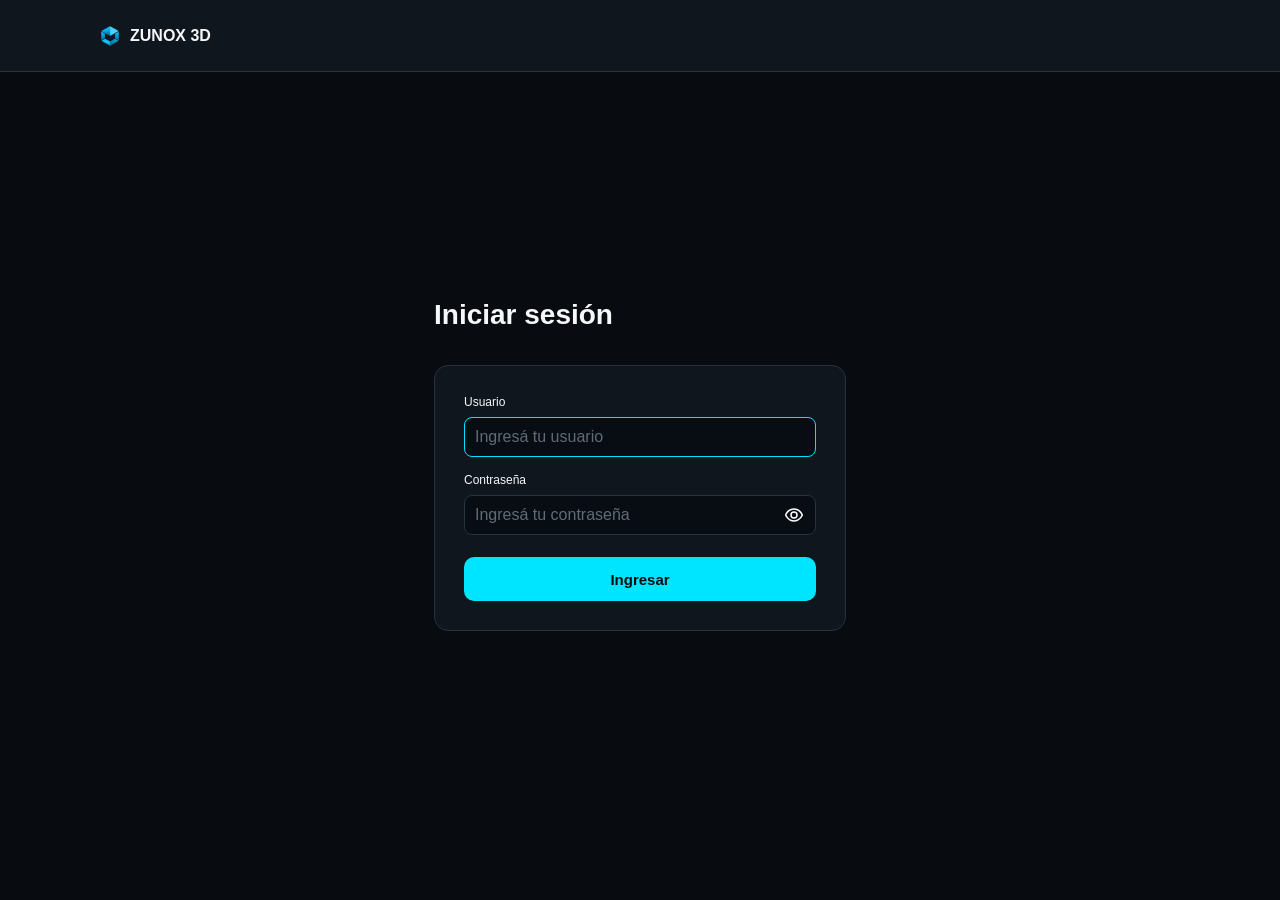
==== commit fd3840b1: "feat: Agrega adaptaciones responsivas para pantallas de tablet, notebook y grandes en estilos CSS; m" ====
--- a/frontend/admin.html
+++ b/frontend/admin.html
@@ -116,17 +116,17 @@
                                 </div>
                                 <div>
                                     <p>Precio unitario</p>
-                                    <input name="txt-precio" type="number" placeholder="0,00" min="0.01" step="0.01" disabled required>
+                                    <input name="txt-precio" type="number" placeholder="0,00" min="0.01" step="0.01" required>
                                 </div>
                                 <div>
-                                    <span>
-                                        <img src="Iconos/basura.svg">
-                                    </span>
+                                    <button type="button" class="btn-eliminar" aria-label="Quitar producto" title="Quitar producto">
+                                        <img src="Iconos/basura.svg" alt="">
+                                    </button>
                                 </div>
                             </div>
                             <div>
                                 <p>Subtotal</p>
-                                <label>$</label>
+                                <label class="lbl-subtotal">$ 0,00</label>
                             </div>
                         </div>
                     </template>
@@ -134,7 +134,7 @@
                 <div class="contenedor-total">
                     <div class="fila-total">
                         <p>Total</p>
-                        <label>$</label>
+                        <label id="lbl-total" aria-live="polite">$ 0,00</label>
                     </div>
                     <button id="btn-agregar" type="button" class="btn-agregar">+ Agregar producto</button>
                 </div>
--- a/frontend/Css/estilos.css
+++ b/frontend/Css/estilos.css
@@ -500,6 +500,25 @@
     display: flex;
     justify-content: center;
     align-items: center;
+}
+
+/* El botón ocupa todo el cuadro, así se puede tocar en cualquier parte. */
+.btn-eliminar {
+    width: 100%;
+    height: 100%;
+    display: flex;
+    justify-content: center;
+    align-items: center;
+    padding: 0;
+    border: none;
+    border-radius: var(--radius-text);
+    background: none;
+    cursor: pointer;
+}
+
+.btn-eliminar:focus-visible {
+    outline: 2px solid var(--status_cancelled);
+    outline-offset: 2px;
 }
 
 .contenedor-precios > div:nth-child(3) img {
@@ -1468,3 +1487,258 @@
     flex: 2;
     margin-top: 0;
 }
+
+/* =====================================================================
+   ADAPTACIÓN A OTRAS PANTALLAS
+   Lo de arriba es el diseño de celular y no se toca. Acá solo se agregan
+   cambios a partir de cada ancho:
+     - Tablet:          desde 600px  (contenido centrado de 720px)
+     - Notebook:        desde 1024px (cada página en dos columnas)
+     - Pantalla grande: desde 1440px (contenido de 1280px centrado)
+   ===================================================================== */
+
+/* ===== Tablet ===== */
+@media (min-width: 600px) {
+    :root {
+        --ancho-contenido: 720px;
+    }
+
+    body {
+        max-width: none;
+    }
+
+    header {
+        padding: 0 max(4px, calc((100% - var(--ancho-contenido)) / 2 - 10px));
+    }
+
+    main {
+        width: min(100% - 48px, var(--ancho-contenido));
+        margin: 0 auto;
+        padding-top: 16px;
+        padding-bottom: 48px;
+    }
+
+    section,
+    #section-1,
+    #section-guardar {
+        margin: 12px 0;
+    }
+
+    section {
+        padding: 12px;
+    }
+
+    #section-1 {
+        padding: 0;
+    }
+
+    .p-2 {
+        font-size: 28px;
+    }
+
+    .p-3 {
+        font-size: 14px;
+    }
+
+    /* Panel de "pedido guardado" un poco más ancho */
+    .panel-exito {
+        max-width: 440px;
+        padding: 32px 28px 24px 28px;
+    }
+
+    /* Botones de acción con ancho natural en vez de ocupar toda la fila */
+    #section-guardar {
+        display: flex;
+        flex-direction: column;
+        align-items: flex-end;
+    }
+
+    .btn-guardar {
+        width: auto;
+        min-width: 200px;
+        padding: 0 32px;
+    }
+
+    .footer-tracking {
+        margin: 12px 0 24px 0;
+    }
+}
+
+/* ===== Notebook ===== */
+@media (min-width: 1024px) {
+    :root {
+        --ancho-contenido: 1120px;
+    }
+
+    header {
+        height: 72px;
+    }
+
+    main {
+        padding-top: 32px;
+    }
+
+    section,
+    #section-1,
+    #section-guardar {
+        margin: 0;
+    }
+
+    section {
+        padding: 16px;
+    }
+
+    #section-1 {
+        padding: 0 0 8px 0;
+    }
+
+    .p-2 {
+        font-size: 32px;
+    }
+
+    /* ----- Nuevo pedido: cliente a la izquierda, productos a la derecha ----- */
+    .pagina-admin #formulario {
+        display: grid;
+        grid-template-columns: minmax(0, 1fr) minmax(0, 1.2fr);
+        grid-template-areas:
+            "titulo   titulo"
+            "cliente  productos"
+            "cliente  guardar"
+            ".        guardar";
+        grid-template-rows: auto auto auto 1fr;
+        gap: 20px 24px;
+        align-items: start;
+    }
+
+    .pagina-admin #section-1 {
+        grid-area: titulo;
+    }
+
+    .pagina-admin #section-2 {
+        grid-area: cliente;
+        position: sticky;
+        top: 24px;
+    }
+
+    .pagina-admin #section-3 {
+        grid-area: productos;
+    }
+
+    .pagina-admin #section-guardar {
+        grid-area: guardar;
+    }
+
+    /* ----- Productos: los dos formularios lado a lado ----- */
+    .pagina-products main {
+        display: grid;
+        grid-template-columns: minmax(0, 1fr) minmax(0, 1fr);
+        gap: 20px 24px;
+        align-items: start;
+    }
+
+    .pagina-products #section-1 {
+        grid-column: 1 / -1;
+    }
+
+    /* ----- Seguimiento (admin): buscar y cambiar estado a la izquierda; contacto y productos a la derecha ----- */
+    .pagina-tracking-admin main {
+        display: grid;
+        grid-template-columns: minmax(0, 1fr) minmax(0, 1fr);
+        /* Cada columna se apila sola: el estado arranca justo debajo del buscador
+           aunque los datos de contacto sean más altos */
+        grid-template-areas:
+            "titulo    titulo"
+            "buscador  contacto"
+            "estado    contacto"
+            "estado    productos";
+        grid-template-rows: auto auto auto 1fr;
+        gap: 20px 24px;
+        align-items: start;
+    }
+
+    .pagina-tracking-admin #section-1 {
+        grid-area: titulo;
+    }
+
+    .pagina-tracking-admin #section-buscador {
+        grid-area: buscador;
+    }
+
+    .pagina-tracking-admin #section-estado {
+        grid-area: estado;
+    }
+
+    .pagina-tracking-admin #section-contacto {
+        grid-area: contacto;
+    }
+
+    .pagina-tracking-admin #section-productos {
+        grid-area: productos;
+    }
+
+    /* ----- Seguimiento (cliente): estado y contacto a la izquierda, productos a la derecha ----- */
+    .pagina-tracking main {
+        display: grid;
+        grid-template-columns: minmax(0, 1fr) minmax(0, 1.1fr);
+        grid-template-areas:
+            "titulo    titulo"
+            "estado    productos"
+            "contacto  productos"
+            "pie       pie";
+        grid-template-rows: auto auto 1fr auto;
+        gap: 20px 24px;
+        align-items: start;
+    }
+
+    .pagina-tracking #section-1 {
+        grid-area: titulo;
+    }
+
+    .pagina-tracking #section-estado {
+        grid-area: estado;
+    }
+
+    .pagina-tracking #section-contacto {
+        grid-area: contacto;
+    }
+
+    .pagina-tracking #section-productos {
+        grid-area: productos;
+    }
+
+    .pagina-tracking .footer-tracking {
+        grid-area: pie;
+        margin: 0;
+    }
+
+    /* Datos de contacto en dos columnas cuando hay lugar */
+    #section-contacto form,
+    .pagina-tracking #section-contacto .contenedor-datos {
+        display: grid;
+        grid-template-columns: minmax(0, 1fr) minmax(0, 1fr);
+        column-gap: 24px;
+    }
+
+    .pagina-tracking #section-contacto .contenedor-datos > h4,
+    #section-contacto .acciones-edicion {
+        grid-column: 1 / -1;
+    }
+}
+
+/* ===== Pantalla grande (monitores de 24" o 27") ===== */
+@media (min-width: 1440px) {
+    :root {
+        --ancho-contenido: 1280px;
+    }
+
+    .p-2 {
+        font-size: 36px;
+    }
+}
+
+/* ===== Monitores muy anchos (27" a resolución alta) ===== */
+@media (min-width: 1920px) {
+    :root {
+        --ancho-contenido: 1440px;
+    }
+}
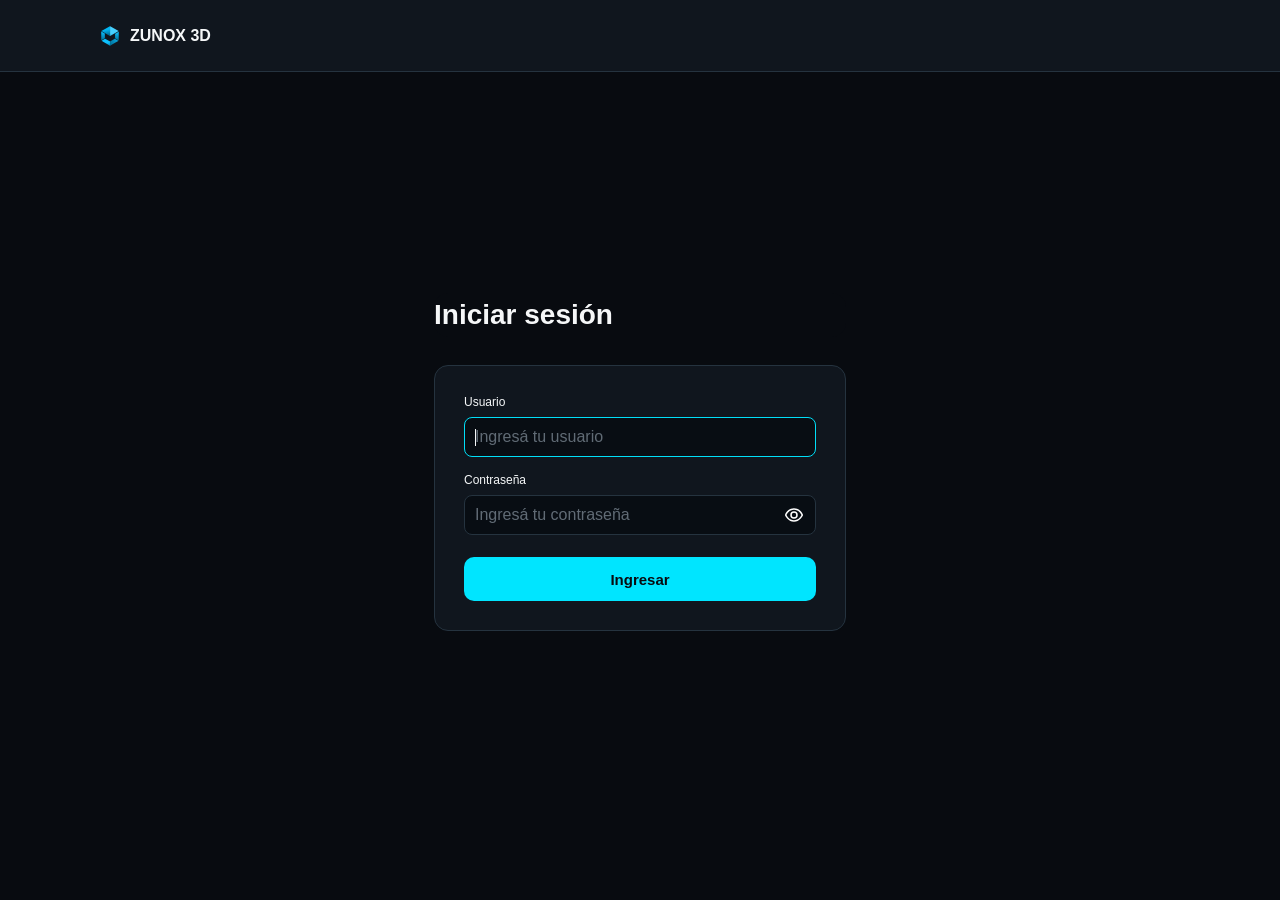
==== commit f2853526: "feat: Implement email notification for order status changes and add WhatsApp contact in settings - A" ====
--- a/frontend/admin.html
+++ b/frontend/admin.html
@@ -57,7 +57,6 @@
             <section id="section-2">
                 <div class="contenedor-datos">
                     <h4>Datos de contacto</h4>
-                    <!-- Buscador de cliente existente: sin name, para que no viaje en el FormData del pedido. -->
                     <div class="buscador-cliente">
                         <label class="interruptor">
                             <input type="checkbox" id="chk-cliente-existente" role="switch">
@@ -148,7 +147,6 @@
             </section>
         </form>
 
-        <!-- Se abre con showModal() cuando el pedido se guardó bien. -->
         <dialog id="dlg-pedido-guardado" class="panel-exito" aria-labelledby="ttl-pedido-guardado">
             <form method="dialog">
                 <button type="submit" class="btn-cerrar-panel" aria-label="Cerrar">
@@ -169,6 +167,7 @@
                 <button type="button" id="btn-copiar-link" class="btn-copiar" autofocus>Copiar</button>
             </div>
             <p id="lbl-copiado" class="mensaje-copiado" role="status" aria-live="polite"></p>
+            <p id="lbl-mail-cliente" class="estado-mail"></p>
         </dialog>
     </main>
 
--- a/frontend/Css/estilos.css
+++ b/frontend/Css/estilos.css
@@ -861,6 +861,18 @@
 
 .mensaje-copiado:empty {
     display: none;
+}
+
+/* Si al cliente le llegó el mail del pedido o hay que mandarle el link por WhatsApp */
+.estado-mail {
+    margin-top: 16px;
+    padding-top: 14px;
+    border-top: 1px solid var(--primary);
+    font-size: 13px;
+    line-height: 1.4;
+    color: var(--header_bg);
+    text-align: left;
+    overflow-wrap: anywhere;
 }
 
 /* ===== Productos y categorías (products.html) ===== */
@@ -967,11 +979,20 @@
 
 /* ===== Seguimiento (tracking.html y tracking-admin.html) ===== */
 
-/* Card Estado Actual */
+/* Card Estado Actual: el color sale de --estado, que cambia con data-estado (lo pone el JS) */
 #section-estado {
+    --estado: var(--status_pending);
     padding: 14px;
-    border: 1px solid rgba(246, 196, 83, 0.4);
-    background-color: #17150d;
+    border: 1px solid color-mix(in srgb, var(--estado) 40%, transparent);
+    background-color: color-mix(in srgb, var(--estado) 8%, var(--bg_primary));
+}
+
+#section-estado[data-estado="CANCELADO"] {
+    --estado: var(--status_cancelled);
+}
+
+#section-estado[data-estado="REALIZADO"] {
+    --estado: var(--status_completed);
 }
 
 .estado-card {
@@ -996,7 +1017,7 @@
     align-items: center;
     justify-content: center;
     border-radius: 50%;
-    background-color: rgba(246, 196, 83, 0.15);
+    background-color: color-mix(in srgb, var(--estado, var(--status_pending)) 15%, transparent);
 }
 
 .estado-icono-box img {
@@ -1006,14 +1027,14 @@
 
 .estado-sub {
     font-size: 10px;
-    color: var(--status_pending);
+    color: var(--estado, var(--status_pending));
     letter-spacing: 0.5px;
     font-weight: 700;
 }
 
 .estado-nombre {
     font-size: 20px;
-    color: var(--status_pending);
+    color: var(--estado, var(--status_pending));
     font-weight: 700;
     margin-top: 2px;
 }
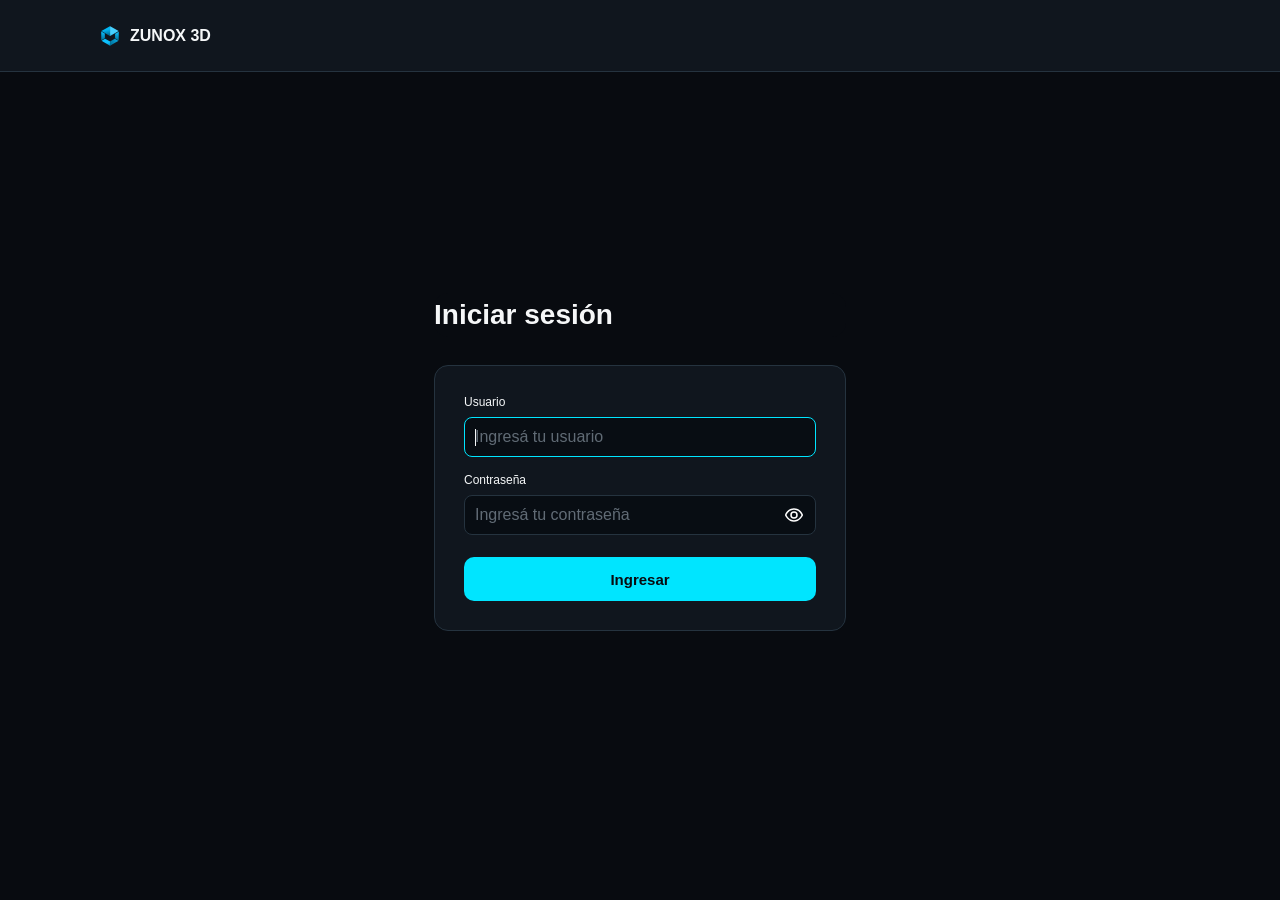
==== commit 6347f4de: "Implement API error handling and response DTOs; enhance frontend with improved tracking and editing " ====
--- a/frontend/admin.html
+++ b/frontend/admin.html
@@ -4,6 +4,7 @@
 <head>
     <meta charset="UTF-8">
     <meta name="viewport" content="width=device-width, initial-scale=1.0">
+    <meta name="robots" content="noindex, nofollow">
     <title>Nuevo Registro</title>
     <link rel="icon" href="Iconos/logo.svg">
     <link href="Css/estilos.css" rel="stylesheet">
@@ -99,7 +100,7 @@
                         <textarea name="txt-nota" placeholder="Agregá una nota para el pedido"></textarea>
                     </div>
                     <template id="tarjeta-sub-productos">
-                        <div class="sub-contendor-productos">
+                        <div class="sub-contenedor-productos">
                             <p>Categoría</p>
                             <select id="ddl-categorias" name="ddl-categorias" required>
                                 <option value="" disabled selected>Seleccioná una categoría</option>
@@ -139,7 +140,7 @@
                 </div>
             </section>
             <section id="section-guardar">
-                <label id="lbl-mensaje"></label>
+                <p id="lbl-mensaje" class="mensaje-busqueda" role="status" aria-live="polite"></p>
                 <button type="submit" class="btn-guardar">
                     <img src="Iconos/Check.svg" alt="">
                     Guardar
--- a/frontend/Css/estilos.css
+++ b/frontend/Css/estilos.css
@@ -389,7 +389,7 @@
     resize: vertical;
 }
 
-.sub-contendor-productos {
+.sub-contenedor-productos {
     display: flex;
     flex-direction: column;
     width: 100%;
@@ -401,14 +401,14 @@
     margin-bottom: 10px;
 }
 
-.sub-contendor-productos p {
+.sub-contenedor-productos p {
     font-size: 12px;
     margin-bottom: 6px;
     margin-top: 0;
     color: var(--header_bg);
 }
 
-.sub-contendor-productos select {
+.sub-contenedor-productos select {
     width: 100%;
     height: 42px;
     margin-bottom: 14px;
@@ -430,7 +430,7 @@
     outline: none;
 }
 
-.sub-contendor-productos select:focus {
+.sub-contenedor-productos select:focus {
     border-color: var(--text_main);
 }
 
@@ -532,7 +532,7 @@
     filter: invert(41%) sepia(85%) saturate(3021%) hue-rotate(339deg) brightness(101%) contrast(102%);
 }
 
-.sub-contendor-productos > div:last-child {
+.sub-contenedor-productos > div:last-child {
     display: flex;
     justify-content: space-between;
     align-items: center;
@@ -541,13 +541,13 @@
     padding-top: 4px;
 }
 
-.sub-contendor-productos > div:last-child p {
+.sub-contenedor-productos > div:last-child p {
     font-size: 13px;
     color: var(--header_bg);
     margin: 0;
 }
 
-.sub-contendor-productos > div:last-child label {
+.sub-contenedor-productos > div:last-child label {
     font-size: 16px;
     font-weight: 700;
     color: var(--primary_hover);
@@ -719,21 +719,21 @@
     cursor: not-allowed;
 }
 
-.pagina-admin .contenedor-datos .mensaje-busqueda {
+:is(.pagina-admin, .pagina-products) :is(.contenedor-datos, .panel-edicion) .mensaje-busqueda {
     margin: 10px 0 0 0;
     font-size: 12px;
     color: var(--header_bg);
 }
 
-.pagina-admin .contenedor-datos .mensaje-busqueda:empty {
+:is(.pagina-admin, .pagina-products) :is(.contenedor-datos, .panel-edicion) .mensaje-busqueda:empty {
     display: none;
 }
 
-.pagina-admin .contenedor-datos .mensaje-busqueda.encontrado {
+:is(.pagina-admin, .pagina-products) :is(.contenedor-datos, .panel-edicion) .mensaje-busqueda.encontrado {
     color: var(--status_completed);
 }
 
-.pagina-admin .contenedor-datos .mensaje-busqueda.no-encontrado {
+:is(.pagina-admin, .pagina-products) :is(.contenedor-datos, .panel-edicion) .mensaje-busqueda.no-encontrado {
     color: var(--status_cancelled);
 }
 
@@ -888,14 +888,16 @@
     font-weight: 600;
 }
 
-.pagina-products .contenedor-datos p {
+.pagina-products :is(.contenedor-datos, .panel-edicion) p,
+.pagina-products :is(.contenedor-datos, .panel-edicion) label {
+    display: block;
     color: var(--primary_hover);
     font-size: 12px;
     margin-bottom: 8px;
 }
 
-.pagina-products .contenedor-datos input[type="text"],
-.pagina-products .contenedor-datos input[type="number"] {
+.pagina-products :is(.contenedor-datos, .panel-edicion) input[type="text"],
+.pagina-products :is(.contenedor-datos, .panel-edicion) input[type="number"] {
     margin-bottom: 16px;
     border-radius: var(--radius-text);
     width: 100%;
@@ -917,17 +919,17 @@
     margin: 0;
 }
 
-.pagina-products .contenedor-datos input::placeholder {
+.pagina-products :is(.contenedor-datos, .panel-edicion) input::placeholder {
     color: var(--header_bg);
     opacity: 0.6;
 }
 
-.pagina-products .contenedor-datos input:focus,
-.pagina-products .contenedor-datos select:focus {
+.pagina-products :is(.contenedor-datos, .panel-edicion) input:focus,
+.pagina-products :is(.contenedor-datos, .panel-edicion) select:focus {
     border-color: var(--text_main);
 }
 
-.pagina-products .contenedor-datos select {
+.pagina-products :is(.contenedor-datos, .panel-edicion) select {
     width: 100%;
     height: 42px;
     margin-bottom: 16px;
@@ -1482,6 +1484,11 @@
     outline: none;
 }
 
+.btn-editar:disabled {
+    opacity: 0.4;
+    cursor: not-allowed;
+}
+
 .btn-cancelar:hover {
     border-color: var(--status_cancelled);
     color: var(--status_cancelled);
@@ -1507,6 +1514,68 @@
 .acciones-edicion .btn-guardar-cambios {
     flex: 2;
     margin-top: 0;
+}
+
+/* Panel para editar productos y categorías (products.html) */
+.pagina-products .encabezado-tarjeta {
+    margin-bottom: 4px;
+}
+
+.pagina-products .encabezado-tarjeta h4 {
+    margin-bottom: 0;
+}
+
+.resumen-catalogo {
+    margin-bottom: 14px;
+    font-size: 12px;
+    color: var(--header_bg);
+}
+
+.resumen-catalogo:empty {
+    display: none;
+}
+
+.panel-edicion {
+    width: calc(100% - 28px);
+    max-width: 360px;
+    max-height: calc(100dvh - 28px);
+    margin: auto;
+    padding: 22px 18px 18px 18px;
+    overflow-y: auto;
+    border: 1px solid var(--primary);
+    border-radius: var(--radius);
+    background-color: var(--bg_card);
+    color: var(--primary_hover);
+    box-shadow: 0 10px 25px rgba(0, 0, 0, 0.45);
+}
+
+.panel-edicion::backdrop {
+    background-color: rgba(8, 11, 16, 0.75);
+}
+
+.ttl-edicion {
+    margin-bottom: 6px;
+    font-size: 17px;
+    font-weight: 600;
+    color: var(--primary_hover);
+}
+
+.pagina-products .panel-edicion .ayuda-edicion {
+    margin-bottom: 16px;
+    color: var(--header_bg);
+}
+
+.pagina-products .panel-edicion .interruptor {
+    display: flex;
+    margin-bottom: 14px;
+}
+
+.panel-edicion .acciones-edicion {
+    margin-top: 8px;
+}
+
+.panel-edicion [hidden] {
+    display: none;
 }
 
 /* =====================================================================
@@ -1763,3 +1832,9 @@
         --ancho-contenido: 1440px;
     }
 }
+
+.enlace-privacidad {
+    font-size: 14px;
+    color: inherit;
+    text-underline-offset: 3px;
+}
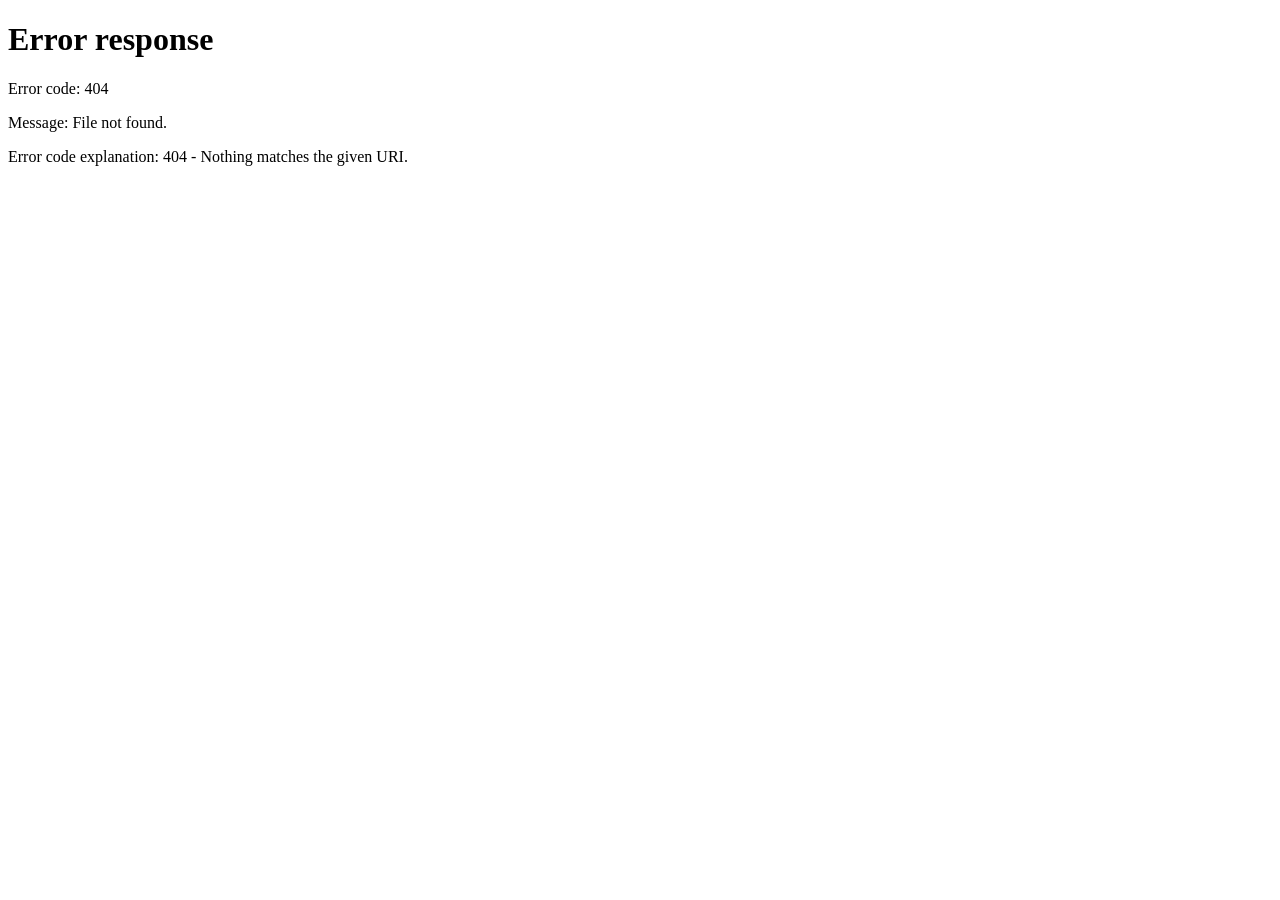
==== commit ef88fd6c: "feat: Refactor rutas y enlaces en la aplicación; agrega redirección y nuevas rutas para mejorar la n" ====
--- a/frontend/admin.html
+++ b/frontend/admin.html
@@ -25,11 +25,11 @@
                 </span>
             </button>
             <nav id="panel-menu" class="panel-menu" aria-label="Menú" hidden>
-                <a href="tracking-admin.html" class="item-menu">
+                <a href="seguimientos" class="item-menu">
                     <img src="Iconos/calendario-reloj.svg" alt="">
                     Seguimiento de pedidos
                 </a>
-                <a href="products.html" class="item-menu">
+                <a href="productos" class="item-menu">
                     <img src="Iconos/lista-del-portapapeles.svg" alt="">
                     Productos
                 </a>
--- a/frontend/Css/estilos.css
+++ b/frontend/Css/estilos.css
@@ -48,7 +48,7 @@
     background-color: var(--bg_primary);
     min-height: 100vh;
     width: 100%;
-    max-width: 360px;
+    max-width: none;
     margin: 0 auto;
     overflow-x: hidden;
 }
